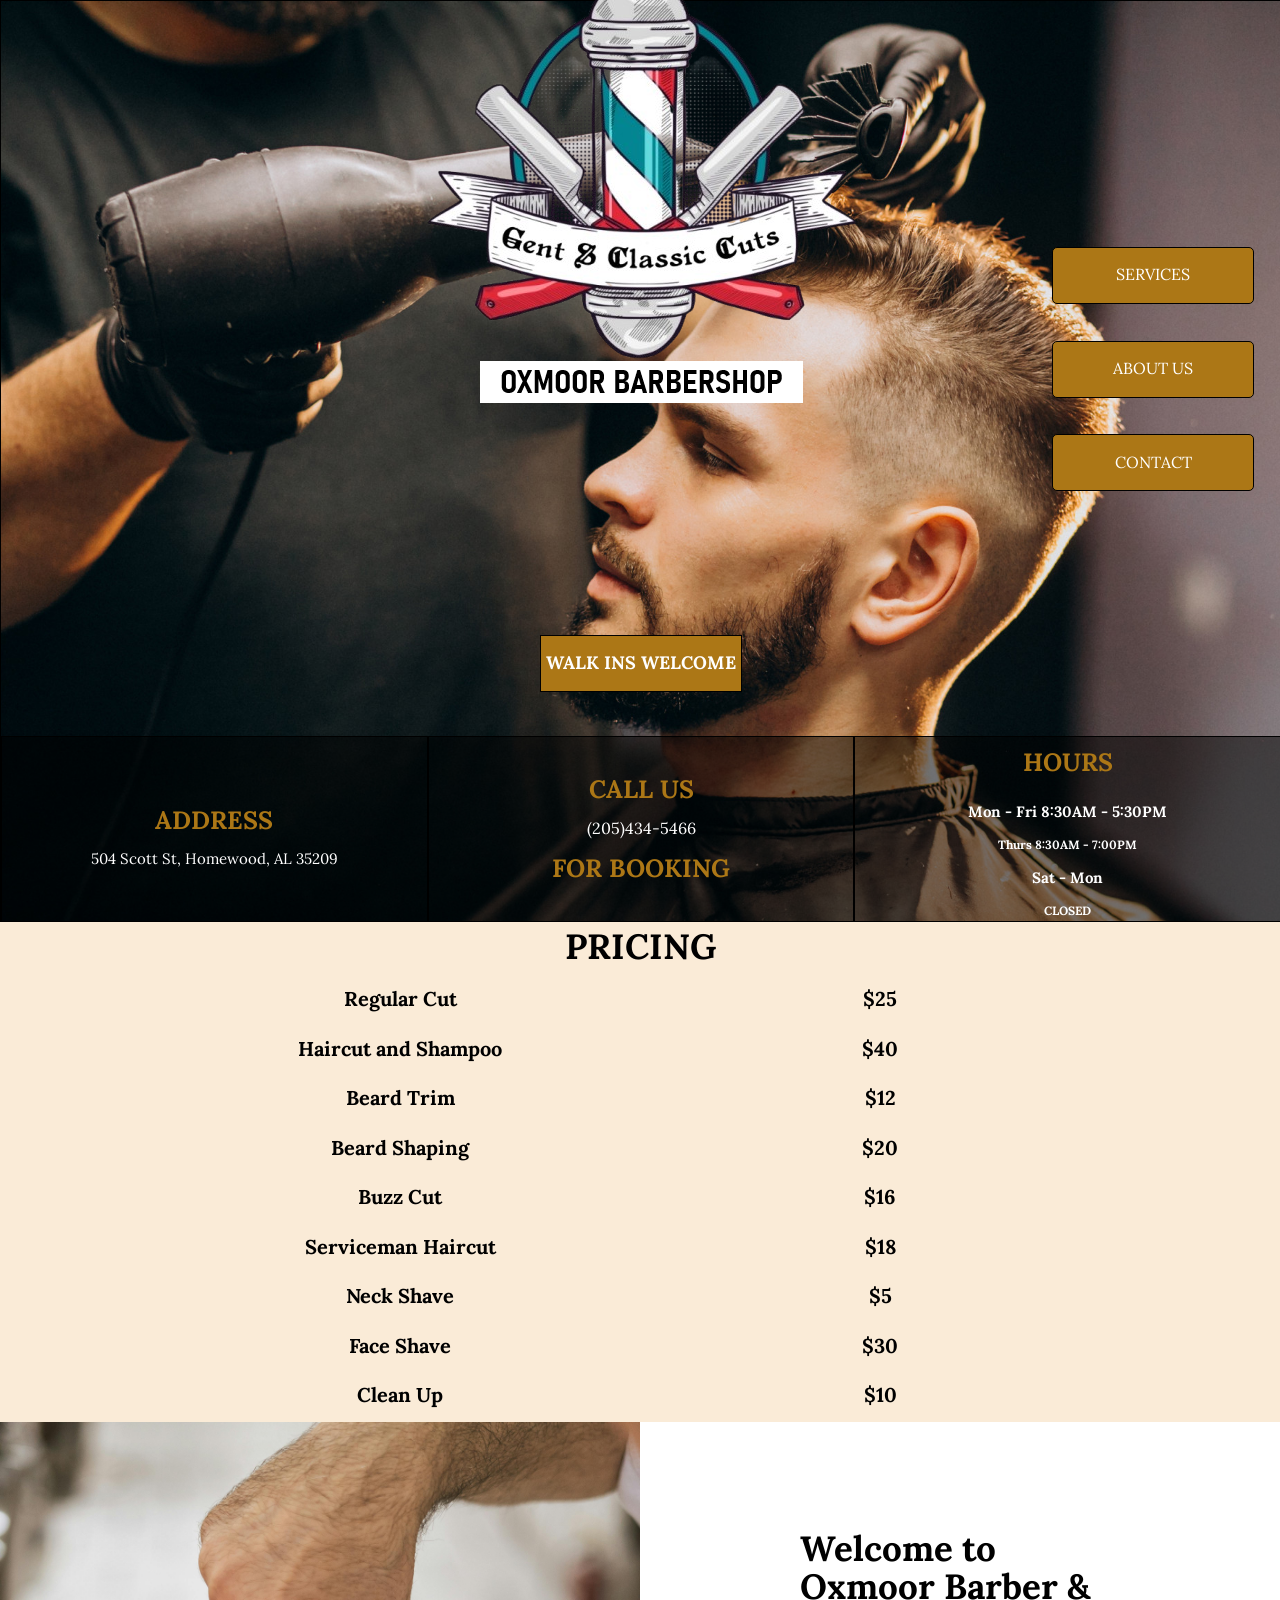
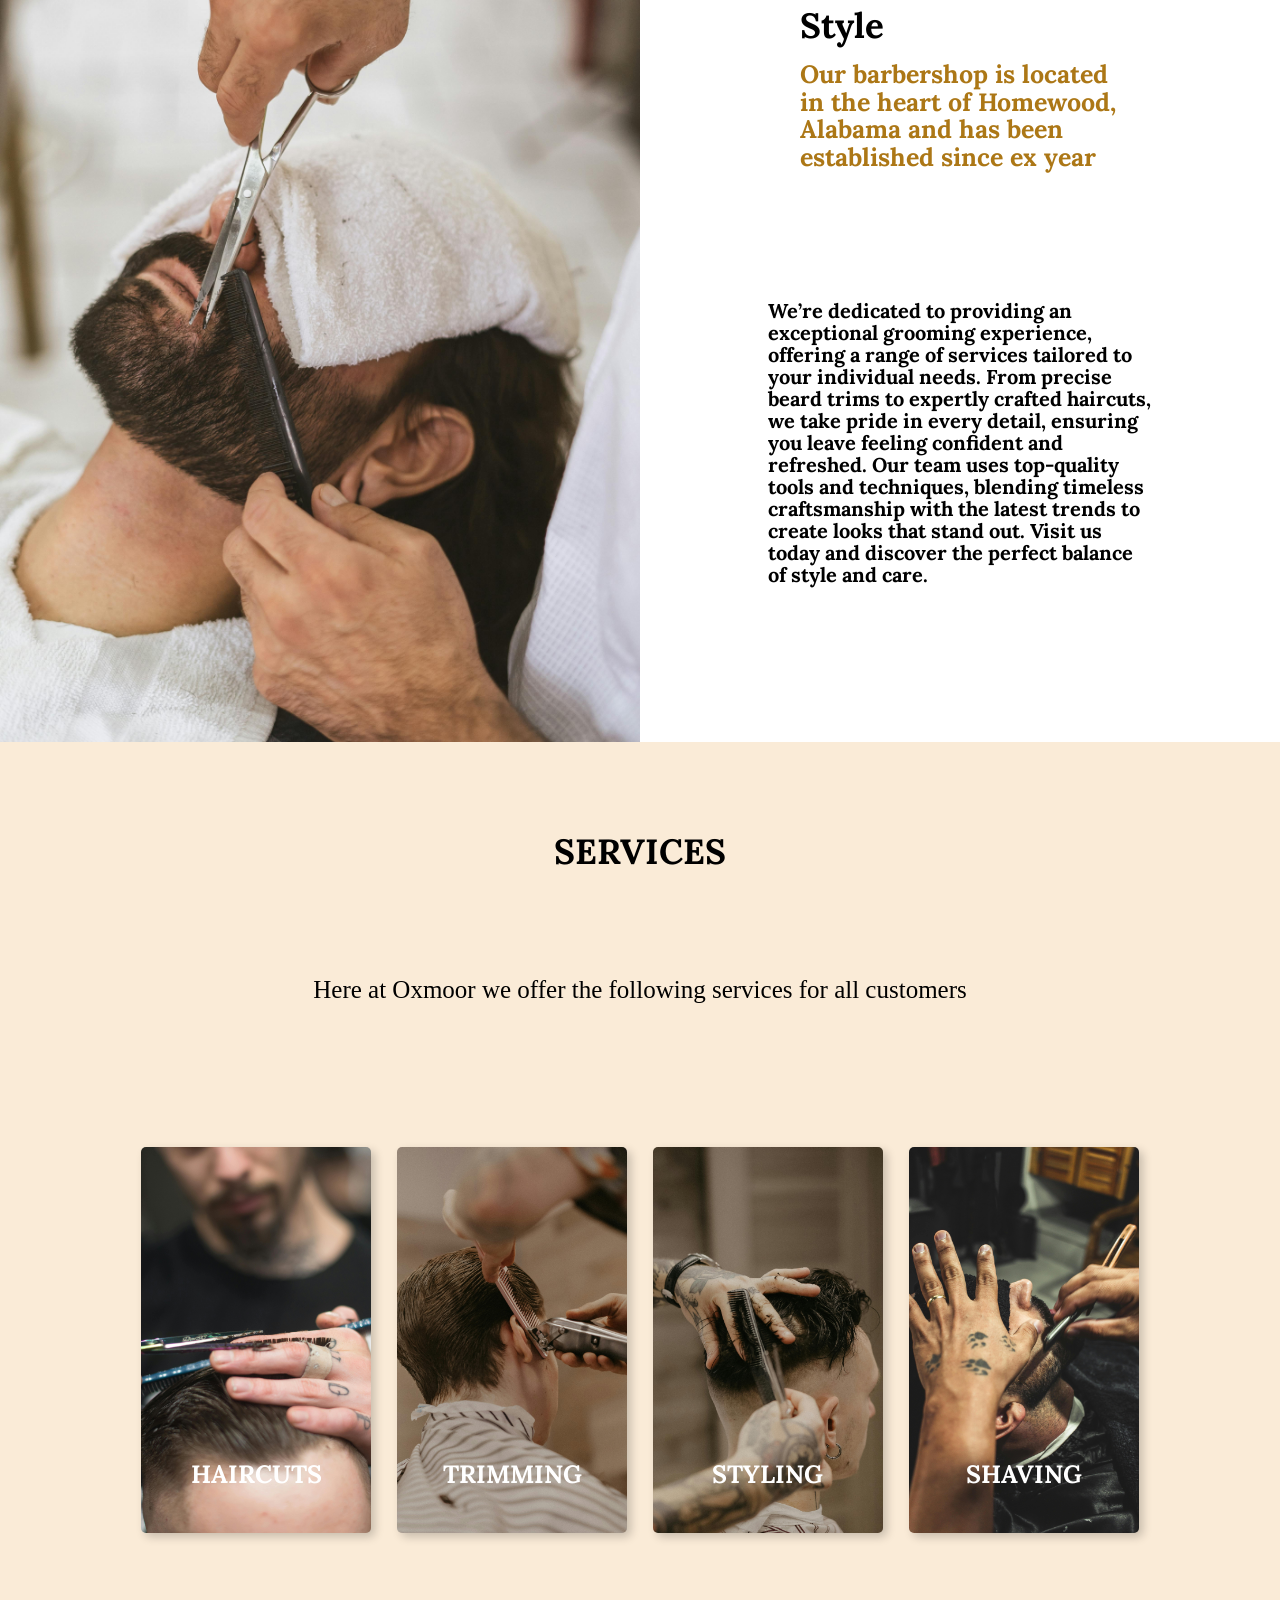
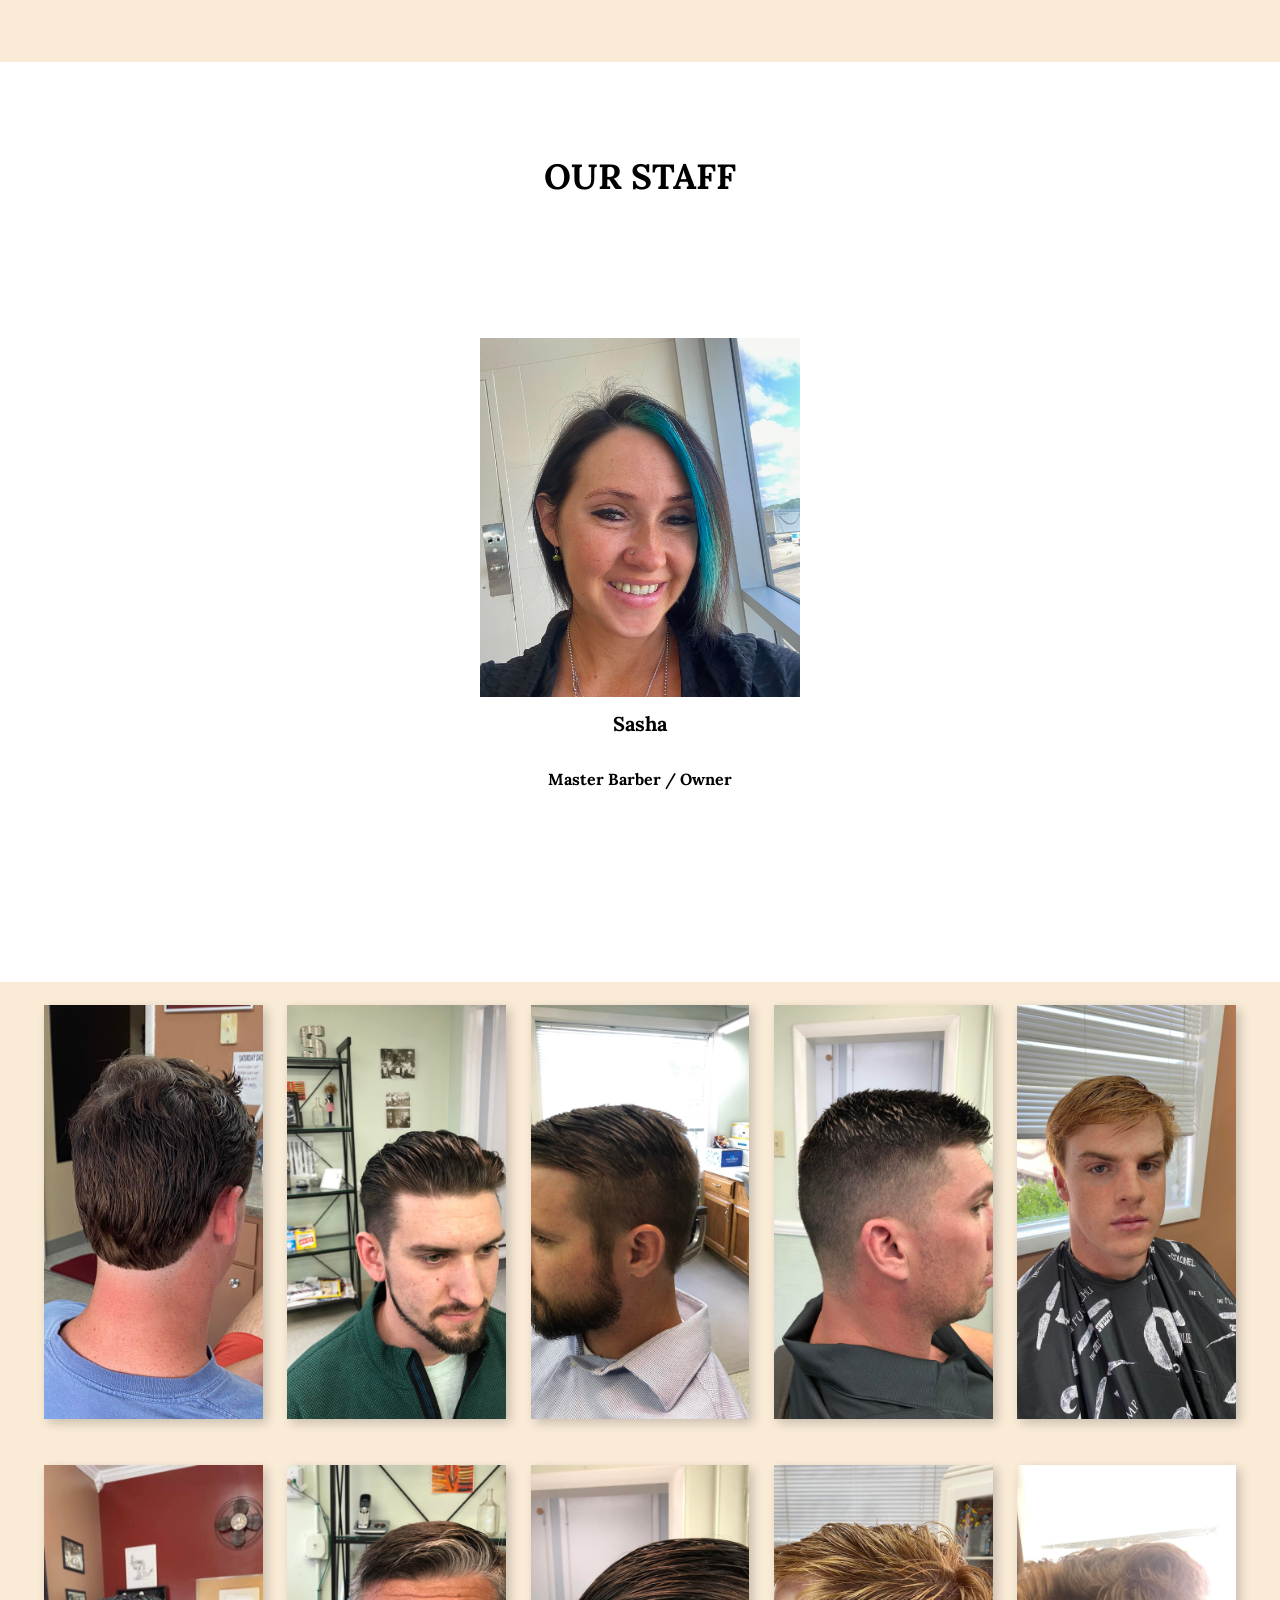
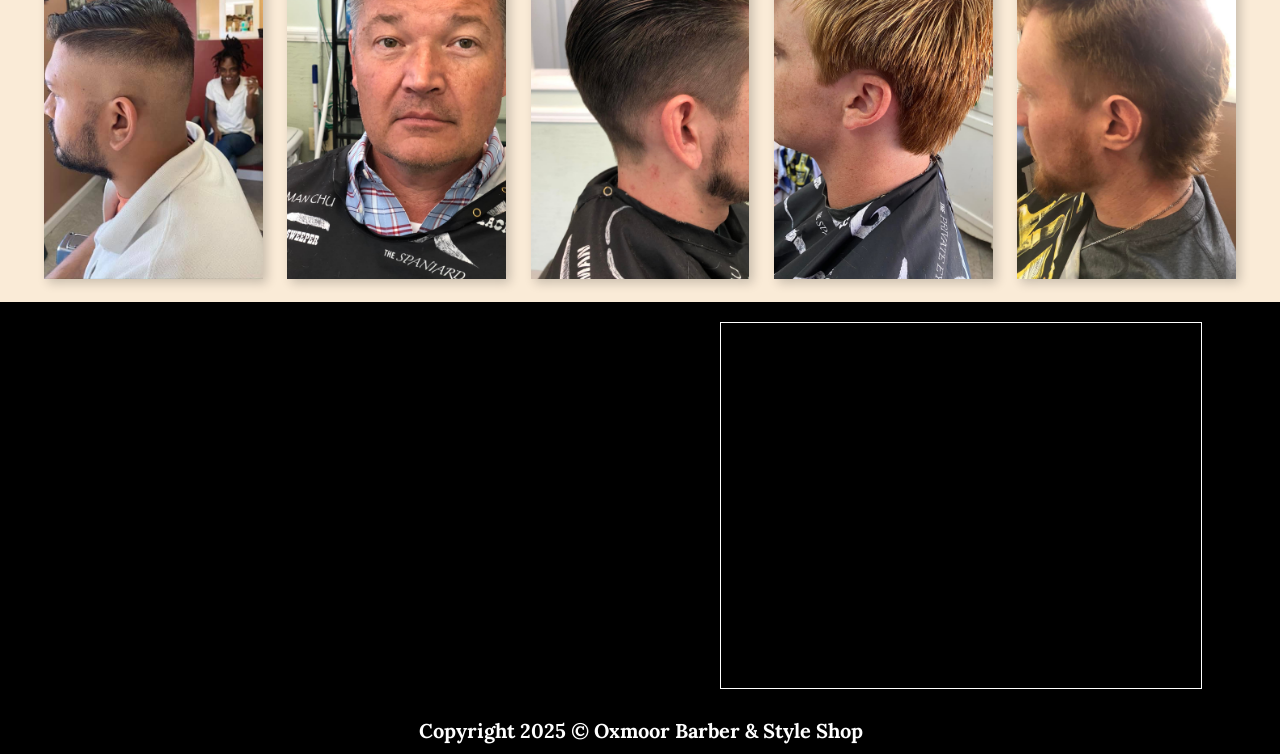
==== index.html @ 694c5e9f "Update index.html" ====
<!DOCTYPE html>
<html lang="en">
<head>
    <meta charset="UTF-8">
    <meta name="viewport" content="width=device-width, initial-scale=1.0">
    <title>Oxmoor Barber & Style shop</title>
    <link rel="stylesheet" href="styles.css">
    <link href="https://fonts.googleapis.com/css2?family=Lora:wght@400;700&family=Roboto:wght@400;500;700&display=swap" rel="stylesheet">
    <link rel="icon" href="example-logo.png" type="image/x-icon">
    <link rel='stylesheet' href='https://cdn-uicons.flaticon.com/2.6.0/uicons-regular-rounded/css/uicons-regular-rounded.css'>


    <!-- SEO -->
    <script type="application/ld+json">
    {
      "@context": "https://schema.org",
      "@type": "Barbershop",
      "name": "Oxmoor Barber & Style Shop",
      "url": "http://www.yourwebsiteurl.com", 
      "logo": "http://www.yourwebsiteurl.com/example-logo.png",
      "image": "http://www.yourwebsiteurl.com/example-logo.png",
      "description": "Oxmoor Barber & Style Shop offers exceptional grooming services with skilled barbers, located in Birmingham, Alabama.",
      "address": {
        "@type": "PostalAddress",
        "streetAddress": "504 Scott St",
        "addressLocality": "Homewood",
        "addressRegion": "AL",
        "postalCode": "35209",
        "addressCountry": "US"
      },
      "telephone": "+1-205-434-5466",
      "openingHours": "Mo-Fr 08:30-17:30",
      "sameAs": [
        "https://www.facebook.com/p/Oxmoor-barber-and-Style-Shop-100064863010003/",
        "https://www.yelp.com/biz/oxmoor-barber-and-style-birmingham",
        "https://www.google.com/search?q=oxmoor+barber+shop&rlz=1C1CHBF_enUS1070US1070"
      ],
      "priceRange": "$$",
      "serviceArea": {
        "@type": "Place",
        "name": "Birmingham, AL"
      },
      "contactPoint": {
        "@type": "ContactPoint",
        "telephone": "+1-205-434-5466",
        "contactType": "customer service",
        "areaServed": "US",
        "availableLanguage": "English"
      }
    }
    </script>


</head>
<body>

    <!-- MAIN CONTAINER -->
    <div id="main-container">
        <div id="main-container-top">
            <div id="left-logo-container">
                <div id="small-logo-box">
                    <img id="small-logo" src="example-logo.png">
                </div>
                <div id="empty-box"></div>
            </div>
            <div id="main-logo-container">
                <div id="big-logo-box">
                    <img id="big-logo" src="example-logo.png" id="big-logo">
                </div>
                <div id="main-container-bio">

                </div>
                <div id="main-appointment-box">
                    <h1 id="appointment-button">WALK INS WELCOME</h1>
                </div>
            </div>
            <div id="button-container">
                <a id="service-button" class="nav-buttons" href="#service-section">SERVICES</a>
                <a id="about-button" class="nav-buttons" href="#about-section">ABOUT US</a>
                <a id="contact-button" class="nav-buttons" href="#bottom-section">CONTACT</a>
            </div>
        </div>





        <div id="main-container-bottom">
            <div class="main-info-boxes">
                <h1 id="address-header" class="orange-headers"> ADDRESS</h1>
                <a id="address" href="https://www.google.com/maps/place/504+Scott+St,+Birmingham,+AL+35209/@33.4622354,-86.8287647,16z/data=!3m1!4b1!4m6!3m5!1s0x88891ec909ab3b11:0x3b82f92e38582275!8m2!3d33.4622354!4d-86.8287647!16s%2Fg%2F11c3q3tbvf?entry=ttu&g_ep=EgoyMDI1MDEyMi4wIKXMDSoASAFQAw%3D%3D">504 Scott St, Homewood, AL 35209</a>
            </div>
            <div class="main-info-boxes">
                <h1 id="booking-header" class="orange-headers">CALL US</h1>
                <a id="phone-number-header" href="tel:2054345466">(205)434-5466</a>
                <h1 id="appointment-header" class="orange-headers">FOR BOOKING</h1>
            </div>
            <div id="schedule-box" class="main-info-boxes">
                <h1 id="schedule-header" class="orange-headers"> HOURS </h1>
                <h1 id="week-hours">Mon - Fri 8:30AM - 5:30PM </h1>
                <h1 id="hours-one"> Thurs 8:30AM - 7:00PM</h1>
                <h1 id="weekend-hours"> Sat - Mon</h1>
                <h1 id="hours-two">CLOSED</h1>
            </div>
        </div>
    </div>

    <!-- PRICING SECTION -->
     <div id="pricing-section">
        <div id="pricing-container">
            <div id="pricing-top">
                <h1 id="pricing-header">PRICING</h1>
            </div>
            <div id="pricing-bottom">
                <div id="pricing-left-container">
                    <div class="pricing-titles">
                        <h1 class="service-offered">Regular Cut</h1>
                    </div>
                    <div class="pricing-titles">
                        <h1 class="service-offered">Haircut and Shampoo</h1>
                    </div>
                    <div class="pricing-titles">
                        <h1 class="service-offered">Beard Trim</h1>
                    </div>
                    <div class="pricing-titles">
                        <h1 class="service-offered">Beard Shaping</h1>
                    </div>
                    <div class="pricing-titles">
                        <h1 class="service-offered">Buzz Cut</h1>
                    </div>
                    <div class="pricing-titles">
                        <h1 class="service-offered">Serviceman Haircut</h1>
                    </div>
                    <div class="pricing-titles">
                        <h1 class="service-offered">Neck Shave</h1>
                    </div>
                    <div class="pricing-titles">
                        <h1 class="service-offered">Face Shave</h1>
                    </div>
                    <div class="pricing-titles">
                        <h1 class="service-offered">Clean Up</h1>
                    </div>
                </div>
                <div id="pricing-right-container">
                    <div class="pricing-amounts">
                        <h1 class="service-prices">$25</h1>
                    </div>
                    <div class="pricing-amounts">
                        <h1 class="service-prices">$40</h1>
                    </div>
                    <div class="pricing-amounts">
                        <h1 class="service-prices">$12</h1>
                    </div>
                    <div class="pricing-amounts">
                        <h1 class="service-prices">$20</h1>
                    </div>
                    <div class="pricing-amounts">
                        <h1 class="service-prices">$16</h1>
                    </div>
                    <div class="pricing-amounts">
                        <h1 class="service-prices">$18</h1>
                    </div>
                    <div class="pricing-amounts">
                        <h1 class="service-prices">$5</h1>
                    </div>
                    <div class="pricing-amounts">
                        <h1 class="service-prices">$30</h1>
                    </div>
                    <div class="pricing-amounts">
                        <h1 class="service-prices">$10</h1>
                    </div>
                </div>
            </div>
        </div>
     </div>


    <!-- ABOUT US SECTION -->
     <div id="about-section">
        <div id="about-section-left"></div>
        <div id="about-section-right">
            <div id="about-us-header-box">
                <div id="header-box-top">
                    <h1 id="about-us-header">Welcome to Oxmoor Barber & Style</h1>
                </div>
                <div id="header-box-bottom">
                    <h1 id="about-us-header-bio">Our barbershop is located in the heart of Homewood, Alabama and has been established since ex year</h1>
                </div>
            </div>
            <div id="about-us-content-box">
                <div id="about-us-bio-box">
                    <h1 id="about-us-bio">We’re dedicated to providing an exceptional grooming experience, offering a range of services tailored to your individual needs. From precise beard trims to expertly crafted haircuts, we take pride in every detail, ensuring you leave feeling confident and refreshed. Our team uses top-quality tools and techniques, blending timeless craftsmanship with the latest trends to create looks that stand out. Visit us today and discover the perfect balance of style and care.</h1>
                </div>
            </div>
        </div>
     </div>

     <!-- SERVICE SECTION -->
      <div id="service-section">
        <div id="services-top">
            <div id="services-header-box">
                <h1 id="service-header">SERVICES</h1>
            </div>
            <div id="services-bio-box">
                <div id="service-bio">Here at Oxmoor we offer the following services for all customers</div>
            </div>
        </div>
        <div id="services-bottom">
            <div id="service-card-container">
                <div class="service-cards" id="haircut-card">
                    <div class="service-icon-box">
                        <h1 class="service-icons">
                            <i class="fi fi-rr-scissors"></i>
                        </h1>
                    </div>
                    <div class="service-title-box">
                        <h1 class="service-titles">HAIRCUTS</h1>
                    </div>
                </div>
                <div class="service-cards" id="trimming-card">
                    <div class="service-icon-box">
                        <h1 class="service-icons">
                            <i class="fi fi-rr-hair-clipper"></i>
                        </h1>
                    </div>
                    <div class="service-title-box">
                        <h1 class="service-titles">TRIMMING</h1>
                    </div>
                </div>
                <div class="service-cards" id="styling-card">
                    <div class="service-icon-box">
                        <h1 class="service-icons">
                            <i class="fi fi-rr-barber-shop"></i>
                        </h1>
                    </div>
                    <div class="service-title-box">
                        <h1 class="service-titles">STYLING</h1>
                    </div>
                </div>
                <div class="service-cards" id="shaving-card">
                    <div class="service-icon-box">
                        <h1 class="service-icons">
                            <i class="fi fi-rr-razor-barber"></i>
                        </h1>
                    </div>
                    <div class="service-title-box">
                        <h1 class="service-titles">SHAVING</h1>
                    </div>
                </div>
            </div>
        </div>
      </div>



      <!-- STAFFING SECTION -->
      <div id="staffing-section">
        <div id="staff-header-container">
            <h1 id="staff-header">OUR STAFF</h1>
        </div>
        <div id="staff-container">
            <div id="staff-card-two" class="staff-cards">
                <div class="barber-images" id="barber-img-two"></div>
                <div class="barber-names">
                    <h1 class="names">Sasha</h1>
                </div>
                <div class="barber-exp">
                    <h1 class="experience">Master Barber / Owner</h1>
                </div>
                <div class="booking-button">

                </div>
            </div>
        </div>
      </div>

      <!-- GALLERY SECTION -->
       <div id="gallery-section">
            <div id="gallery-top-container" class="gallery-halves">
                <div id="gallery-card-one" class="gallery-cards"></div>
                <div id="gallery-card-two" class="gallery-cards"></div>
                <div id="gallery-card-three" class="gallery-cards"></div>
                <div id="gallery-card-four" class="gallery-cards"></div>
                <div id="gallery-card-five" class="gallery-cards"></div>
            </div>
            <div id="gallery-bottom-container" class="gallery-halves">
                <div id="gallery-card-six" class="gallery-cards"></div>
                <div id="gallery-card-seven" class="gallery-cards"></div>
                <div id="gallery-card-eight" class="gallery-cards"></div>
                <div id="gallery-card-nine" class="gallery-cards"></div>
                <div id="gallery-card-ten" class="gallery-cards"></div>
            </div>
       </div>

      <!-- BOTTOM SECTION -->
       <div id="bottom-section">
            <div id="bottom-section-top">
                <div id="contact-button-box">
                    <a href="tel:2054345466"><i id="contact-buttons" class="fi fi-rr-phone-flip"></i></a>
                    <a href=""><i id="contact-buttons" class="fi fi-rr-envelope"></i></a>
                </div>
                <div id="socials-button-box">
                    <a href="https://www.facebook.com/p/Oxmoor-barber-and-Style-Shop-100064863010003/"><i id="socials" class="fi fi-brands-facebook"></i></a>
                    <a href="https://www.yelp.com/biz/oxmoor-barber-and-style-birmingham"><i id="socials" class="fi fi-brands-yelp"></i></a>
                    <a href="https://www.google.com/search?q=oxmoor+barber+shop&rlz=1C1CHBF_enUS1070US1070&oq=oxmoor&gs_lcrp=[base64]&sourceid=chrome&ie=UTF-8"><i id="socials" class="fi fi-brands-google"></i></a>
                </div>
                <div id="map-container">
                    <div id="map-box">
                        <iframe id="map" src="https://www.google.com/maps/embed?pb=!1m18!1m12!1m3!1d6657.007332995727!2d-86.8287647!3d33.4622354!2m3!1f0!2f0!3f0!3m2!1i1024!2i768!4f13.1!3m3!1m2!1s0x88891ec909ab3b11%3A0x3b82f92e38582275!2s504%20Scott%20St%2C%20Birmingham%2C%20AL%2035209!5e0!3m2!1sen!2sus!4v1737753353222!5m2!1sen!2sus" width="600" height="450" style="border:0;" allowfullscreen="" loading="lazy" referrerpolicy="no-referrer-when-downgrade"></iframe>
                    </div>
                </div>
            </div>
            <div id="bottom-section-bottom">
                <h1 id="trademark">Copyright 2025 © Oxmoor Barber & Style Shop</h1>
            </div>
       </div>
</body>
</html>
---- styles.css ----
@import url('https://cdn-uicons.flaticon.com/2.6.0/uicons-regular-rounded/css/uicons-regular-rounded.css');
@import url('https://cdn-uicons.flaticon.com/2.6.0/uicons-regular-rounded/css/uicons-regular-rounded.css');
@import url('https://cdn-uicons.flaticon.com/2.6.0/uicons-regular-straight/css/uicons-regular-straight.css');
@import url('https://cdn-uicons.flaticon.com/2.6.0/uicons-brands/css/uicons-brands.css');

html,body{
    padding: 0;
    margin: 0;
    scroll-behavior: smooth;
}
a{
    text-decoration: none;
    color: white;
    font-family: 'Lora', serif;
    line-height: 1.1;
}
h1, h2, h3, h4, h5, h6{
    color: white;
    font-family: 'Lora', serif;
    line-height: 1.1;
}
#top-button{

    position: fixed;
    bottom: 20px;
    right: 20px;
    padding: 10px 15px;
    background-color: #007bff;
    color: white;
    border: none;
    border-radius: 5px;
    cursor: pointer;

}
/* MAIN CONTAINER */
#main-container{
    width: 100%;
    height: 920px;
    display: flex;
    align-items: center;
    justify-content: center;
    flex-direction: column;
    border: 1px solid black;

    background-image: url(section-one-photo.jpg);
    background-size: cover;
    background-position: center;
}
    #main-container-top{
        width: 100%;
        height: 80%;
        display: flex;
        align-items: center;
        justify-content: center;
        flex-direction: row;


    }
        #left-logo-container{
            width: 20%;
            height: 100%;
            display: flex;
            align-items: center;
            justify-content: center;
            flex-direction: column;
        }
            #small-logo-box{
                width: 100%;
                height: 25%;
                display: flex;
                align-items: center;
                justify-content: center;
            }
                #small-logo{
                    width: 75%;
                    height: auto;
                    display: none;
                }
            #empty-box{
                width: 100%;
                height: 75%;
            }
        #main-logo-container{
            width: 60%;
            height: 100%;
            display: flex;
            align-items: center;
            justify-content: center;
            flex-direction: column;

        }
            #big-logo-box{
                width: 50%;
                height: 50%;
                display: flex;
                align-items: center;
                justify-content: center;
            }
            #main-container-bio{
                width: 30%;
                height: 30%;
                display: flex;
                align-items: center;
                justify-content: center;
                text-align: center;
            }
            #main-appointment-box{
                width: 100%;
                height: 20%;
                display: flex;
                align-items: center;
                justify-content: center;
            }
                #appointment-button{
                    width: 200px;
                    height: 55px;
                    text-align: center;
                    border: 1px solid black;
                    background-color:rgb(172, 119, 22);
                    display: flex;
                    align-items: center;
                    justify-content: center;
                    cursor: pointer;
                    transition: 1.1s;
                    font-size: 18px;
                }

        #button-container{
            width: 20%;
            height: 100%;
            display: flex;
            align-items: center;
            justify-content: center;
            flex-direction: column;
            gap: 5%;

        }
            .nav-buttons{
                width: 200px;
                height: 55px;
                text-align: center;
                border: 1px solid black;
                background-color:rgb(172, 119, 22);
                display: flex;
                align-items: center;
                justify-content: center;
                cursor: pointer;
                transition: 1.1s;
                border-radius: 5px;
            }
                .nav-buttons:hover{
                    transform: scale(1.1);
                }
    #main-container-bottom{
        width: 100%;
        height: 20%;
        display: flex;
        align-items: center;
        justify-content: center;
        flex-direction: row;
        background-color: rgba(0, 0, 0, 0.50);
    }
        .main-info-boxes{
            width: 33.3%;
            height: 100%;
            display: flex;
            align-items: center;
            justify-content: center;
            flex-direction: column;
            border: 1px solid black;
        }
            .orange-headers{
                font-size: 25px;
                color: rgb(172, 119, 22);
            }
            #address, #phone-number, #week-hours, #weekend-hours{
                font-size: 15px;
            }
            #hours-one, #hours-two{
                font-size: 12px;
            }

/* PRICING SECTION */
#pricing-section{
    width: 100%;
    height: 500px;
    display: flex;
    align-items: center;
    justify-content: center;
    background-color: antiquewhite;
}
    #pricing-container{
        width: 75%;
        height: 100%;
        display: flex;
        align-items: center;
        justify-content: center;
        flex-direction: column;
    }
        #pricing-top{
            width: 100%;
            height: 10%;
            display: flex;
            align-items: center;
            justify-content: center;
        }
            #pricing-header{
                color: black;
                font-size: 35px;
            }
        #pricing-bottom{
            width: 100%;
            height: 90%;
            display: flex;
            align-items: center;
            justify-content: center;
            flex-direction: row;
        }
            #pricing-left-container, #pricing-right-container{
                width: 50%;
                height: 100%;
                display: flex;
                align-items: center;
                justify-content: center;
                flex-direction: column;
            }
                .pricing-titles{
                    width: 100%;
                    height: 11%;
                    display: flex;
                    align-items: center;
                    justify-content: center;
                }
                    .service-offered{
                        color: black;
                        font-size: 20px;
                    }
                .pricing-amounts{
                    width: 100%;
                    height: 11%;
                    display: flex;
                    align-items: center;
                    justify-content: center;
                }
                    .service-prices{
                        color: black;
                        font-size: 20px;
                    }
/* ABOUT SECTION */
#about-section{
    width: 100%;
    height: 920px;
    display: flex;
    align-items: center;
    justify-content: center;
    flex-direction: row;
}
    #about-section-left{
        width: 50%;
        height: 100%;
        background-color: rgba(0, 0, 0, 0.50);
        background-image: url(section-four-img.jpg);
        background-position: center;
        background-size: cover;
    }
    #about-section-right{
        width: 50%;
        height: 100%;
        display: flex;
        align-items: center;
        justify-content: center;
        flex-direction: column;
    }
        #about-us-header-box{
            width: 100%;
            height: 35%;
            display: flex;
            align-items: center;
            justify-content: center;
            flex-direction: column;
        }
            #header-box-top{
                width: 50%;
                height: 40%;
                display: flex;
                align-items: center;
                justify-content: center;

            }
                #about-us-header{
                    font-size: 35px;
                    color: black;
                }
                #about-us-header-bio{
                    color: rgb(172, 119, 22);
                    font-size: 25px;
                }
            #header-box-bottom{
                width: 50%;
                height: 40%;
                display: flex;
                align-items: center;
                justify-content: center;
            }
        #about-us-content-box{
            width: 100%;
            height: 50%;
            display: flex;
            align-items: center;
            justify-content: center;
        }
            #about-us-bio-box{
                width: 60%;
                height: 100%;
                display: flex;
                align-items: center;
                justify-content: center;
            }
            #about-us-bio{
                color: black;
                font-size: 20px;
            }



/* SERVICE SECTION */
#service-section{
    width: 100%;
    height: 920px;
    display: flex;
    align-items: center;
    justify-content: center;
    flex-direction: column;
    background-color: antiquewhite;
}
    #services-top{
        width: 100%;
        height: 30%;
        display: flex;
        align-items: center;
        justify-content: center;
        flex-direction: column;
    }
        #services-header-box{
            width: 100%;
            height: 80%;
            display: flex;
            align-items: center;
            justify-content: center;
        }
            #service-header{
                color: black;
                font-size: 35px;
            }
        #services-bio-box{
            width: 100%;
            height: 20%;
            display: flex;
            align-items: center;
            justify-content: center;
        }
            #service-bio{
                color: black;
                font-size: 25px;
            }
    #services-bottom{
        width: 100%;
        height: 70%;
        display: flex;
        align-items: center;
        justify-content: center;
    }
        #service-card-container{
            width: 100%;
            height: 60%;
            display: flex;
            align-items: center;
            justify-content: center;
            flex-direction: row;
            gap: 2%;
        }
            .service-cards{
                width: 18%;
                height: 100%;
                display: flex;
                align-items: center;
                justify-content: center;
                flex-direction: column;
                background-color: whitesmoke;
                box-shadow: 4px 4px 10px rgba(0, 0, 0, 0.2);
                border-radius: 5px;
                transition: background-img 0.9s ease;
            }
            #haircut-card{
                background-image: url(haircut-background.jpg);
                background-size: cover;
                background-position: center;
            }
            #trimming-card{
                background-image: url(trimming-background.jpg);
                background-size: cover;
                background-position: center;
            }
            #styling-card{
                background-image: url(styling-background.jpg);
                background-size: cover;
                background-position: center;
            }
            #shaving-card{
                background-image: url(shaving\ background.jpg);
                background-size: cover;
                background-position: center;
            }
                .service-icon-box{
                    width: 100%;
                    height: 70%;
                    display: flex;
                    align-items: center;
                    justify-content: center;
                }
                    .service-icons{
                        font-size: 80px;
                        color: rgb(172, 119, 22);
                    }
                .service-title-box{
                    width: 100%;
                    height: 30%;
                    display: flex;
                    align-items: center;
                    justify-content: center;
                }
                    .service-titles{
                        font-size: 25px;
                        color: white;
                    }


/* STAFFING SECTION */
#staffing-section{
    width: 100%;
    height: 920px;
    display: flex;
    align-items: center;
    justify-content: center;
    flex-direction: column;
}
    #staff-header-container{
        width: 100%;
        height: 20%;
        display: flex;
        align-items: center;
        justify-content: center;
    }
        #staff-header{
            font-size: 35px;
            color: black;
        }
    #staff-container{
        width: 100%;
        height: 75%;
        display: flex;
        align-items: center;
        justify-content: center;
        flex-direction: row;
        gap: 3%;
    }
        .staff-cards{
            width: 25%;
            height: 80%;
            display: flex;
            align-items: center;
            justify-content: center;
            flex-direction: column;
        }
            #staff-card-one, #staff-card-three{
                display: none;
            }
            .barber-images{
                width: 100%;
                height: 65%;
            }
                #barber-img-one{
                    background-image: url(barber-one.jpg);
                    background-position: center;
                    background-size: cover;
                }
                #barber-img-two{
                    background-image: url(barber-two.jpg);
                    background-position: center;
                    background-size: cover;
                }
                #barber-img-three{
                    background-image: url(barber-three.jpg);
                    background-position: center;
                    background-size: cover;
                }
            .barber-names{
                width: 100%;
                height: 10%;
                display: flex;
                align-items: center;
                justify-content: center;
            }
                .names{
                    font-size: 20px;
                    color: black;
                }
            .barber-exp{
                width: 100%;
                height: 10%;
                display: flex;
                align-items: center;
                justify-content: center;
            }
                .experience{
                    font-size: 16px;
                    color: black;
                }
            .booking-button{
                width: 100%;
                height: 15%;
                display: flex;
                align-items: center;
                justify-content: center;
            }
                .booking-btn{
                    height: 75%;
                    width: 50%;
                    display: flex;
                    align-items: center;
                    justify-content: center;
                    background-color:rgb(172, 119, 22);
                    border: 1px solid black;
                }


/* GALLERY SECTION */
#gallery-section{
    width: 100%;
    height: 920px;
    display: flex;
    align-items: center;
    justify-content: center;
    flex-direction: column;
    gap: 5%;
    background-color: antiquewhite;
}
    .gallery-halves{
        width: 95%;
        height: 45%;
        display: flex;
        align-items: center;
        justify-content: center;
        flex-direction: row;
        gap: 2%;

    }
        .gallery-cards{
            width: 18%;
            height: 100%;
            box-shadow: 4px 4px 10px rgba(0, 0, 0, 0.2);
            transition: 1.1s;
        }
        .gallery-cards:hover{
            transform: scale(1.1);
        }
            #gallery-card-one{
                background-image: url(gallery-img-one.jpg);
                background-position: center;
                background-size: cover;
            }
            #gallery-card-two{
                background-image: url(gallery-img-two.jpg);
                background-position: center;
                background-size: cover;
            }
            #gallery-card-three{
                background-image: url(gallery-img-three.jpg);
                background-position: center;
                background-size: cover;
            }
            #gallery-card-four{
                background-image: url(gallery-img-four.jpg);
                background-position: center;
                background-size: cover;
            }
            #gallery-card-five{
                background-image: url(gallery-img-five.jpg);
                background-position: center;
                background-size: cover;
            }
            #gallery-card-six{
                background-image: url(gallery-img-six.jpg);
                background-position: center;
                background-size: cover;
            }
            #gallery-card-seven{
                background-image: url(gallery-img-seven.jpg);
                background-position: center;
                background-size: cover;
            }
            #gallery-card-eight{
                background-image: url(gallery-img-eight.jpg);
                background-position: center;
                background-size: cover;
            }
            #gallery-card-nine{
                background-image: url(gallery-img-nine.jpg);
                background-position: center;
                background-size: cover;
            }
            #gallery-card-ten{
                background-image: url(gallery-img-ten.jpg);
                background-position: center;
                background-size: cover;
            }




/* BOTTOM SECTION */
#bottom-section{
    width: 100%;
    height: 450px;
    display: flex;
    align-items: center;
    justify-content: center;
    flex-direction: column;
    background-color: black;

    border: 1px solid black;
}
    #bottom-section-top{
        width: 100%;
        height: 90%;
        display: flex;
        align-items: center;
        justify-content: center;
        flex-direction: row;

    }
        #contact-button-box{
            width: 25%;
            height: 100%;
            display: flex;
            align-items: center;
            justify-content: center;
            flex-direction: column;
            gap: 10%;
        }
            #contact-buttons{
                color: white;
                cursor: pointer;
                font-size: 40px;
            }
        #socials-button-box{
            width: 25%;
            height: 100%;
            display: flex;
            align-items: center;
            justify-content: center;
            flex-direction: column;
            gap: 10%;
        }
            #socials{
                color: white;
                cursor: pointer;
                font-size: 40px;
            }
        #map-container{
            width: 50%;
            height: 100%;
            display: flex;
            align-items: center;
            justify-content: center;
        }
            #map-box{
                width: 75%;
                height: 90%;
                display: flex;
                align-items: center;
                justify-content: center;

                border: 1px solid white;

            }
                #map{
                    width: 100%;
                    height: 100%;
                }
    #bottom-section-bottom{
        width: 100%;
        height: 10%;
        display: flex;
        align-items: center;
        justify-content: center;
    }
        #trademark{
            font-size: 20px;
        }
/* MEDAI SCREENS BELOW */
@media screen and (max-width: 480px) {
    /*MAIN CONTAINER */
    #main-container-top{
        flex-direction: column;
        height: 60%;
    }
    #left-logo-container{
        display: none;
    }
    #main-logo-container{
        height: 80%;
        width: 100%;
    }
        #big-logo{
            width: 100%;
            height: 100%;
        }
    #button-container{
        height: 20%;
        width: 100%;
        flex-direction: row;
    }

    #main-container-bottom{
        flex-direction: column;
        height: 40%;
    }
        .main-info-boxes{
            width: 100%;
            height: 33.3%;
        }
    h1, h2, h3{
        font-size: 15px;
        line-height: 1;
    }
    .orange-headers{
        font-size: 12px;
    }
    #main-container-bio{
        width: 100%;
    }
    .nav-buttons{
        font-size: 10px;
    }
    #schedule-box{
        flex-direction: row;
    }
    #schedule-header{
        display: none;
    }

/* PRICING SECTION */
.service-offered{
    font-size: 15px;
}
.service-prices{
    font-size: 15px;
}

/* ABOUT SECTION */
#about-section{
    flex-direction: column;
}
#about-section-right{
    width: 100%;
    height: 50%;
}
#header-box-top{
    width: 100%;
}
    #about-us-header{
        font-size: 18px;
    }
    #about-us-header-bio{
        font-size: 16px;
    }
    #about-us-bio-box{
        width: 95%;
        height: 60%;
    }
        #about-us-bio{
            font-size: 12px;
        }
#about-section-left{
    width: 100%;
    height: 50%;
}

/* SERVICE SECTION */
#service-card-container{
    flex-direction: column;
}
.service-cards{
    height: 25%;
    width: 70%;
}
.service-icons{
    font-size: 40px;
}
.service-titles{
    font-size: 20px;
}

/* STAFFING SECTION */
#staff-container{
    flex-direction: column;
}
.staff-cards{
    width: 100%;
    height: 75%;
}
.booking-btn{
    height: 100%;
    width: 50%;
}

/* BOTTOM CONTAINER */
#bottom-section-top{
    flex-direction: column;
}
#socials-button-box{
    width: 100%;
    height: 25%;
    flex-direction: row;
}
#contact-button-box{
    flex-direction: row;
    height: 25%;
    width: 100%;
}
#map-container{
    width: 100%;
    height: 50%;
}
#map-box{
    height: 100%;
    width: 100%;
}


/* gallery section */
#gallery-section{
    flex-direction: row;
}
.gallery-halves{
    width: 100%;
    height: 100%;
    flex-direction: column;
}
.gallery-cards{
    width: 100%;
    height: 30%;
}
}
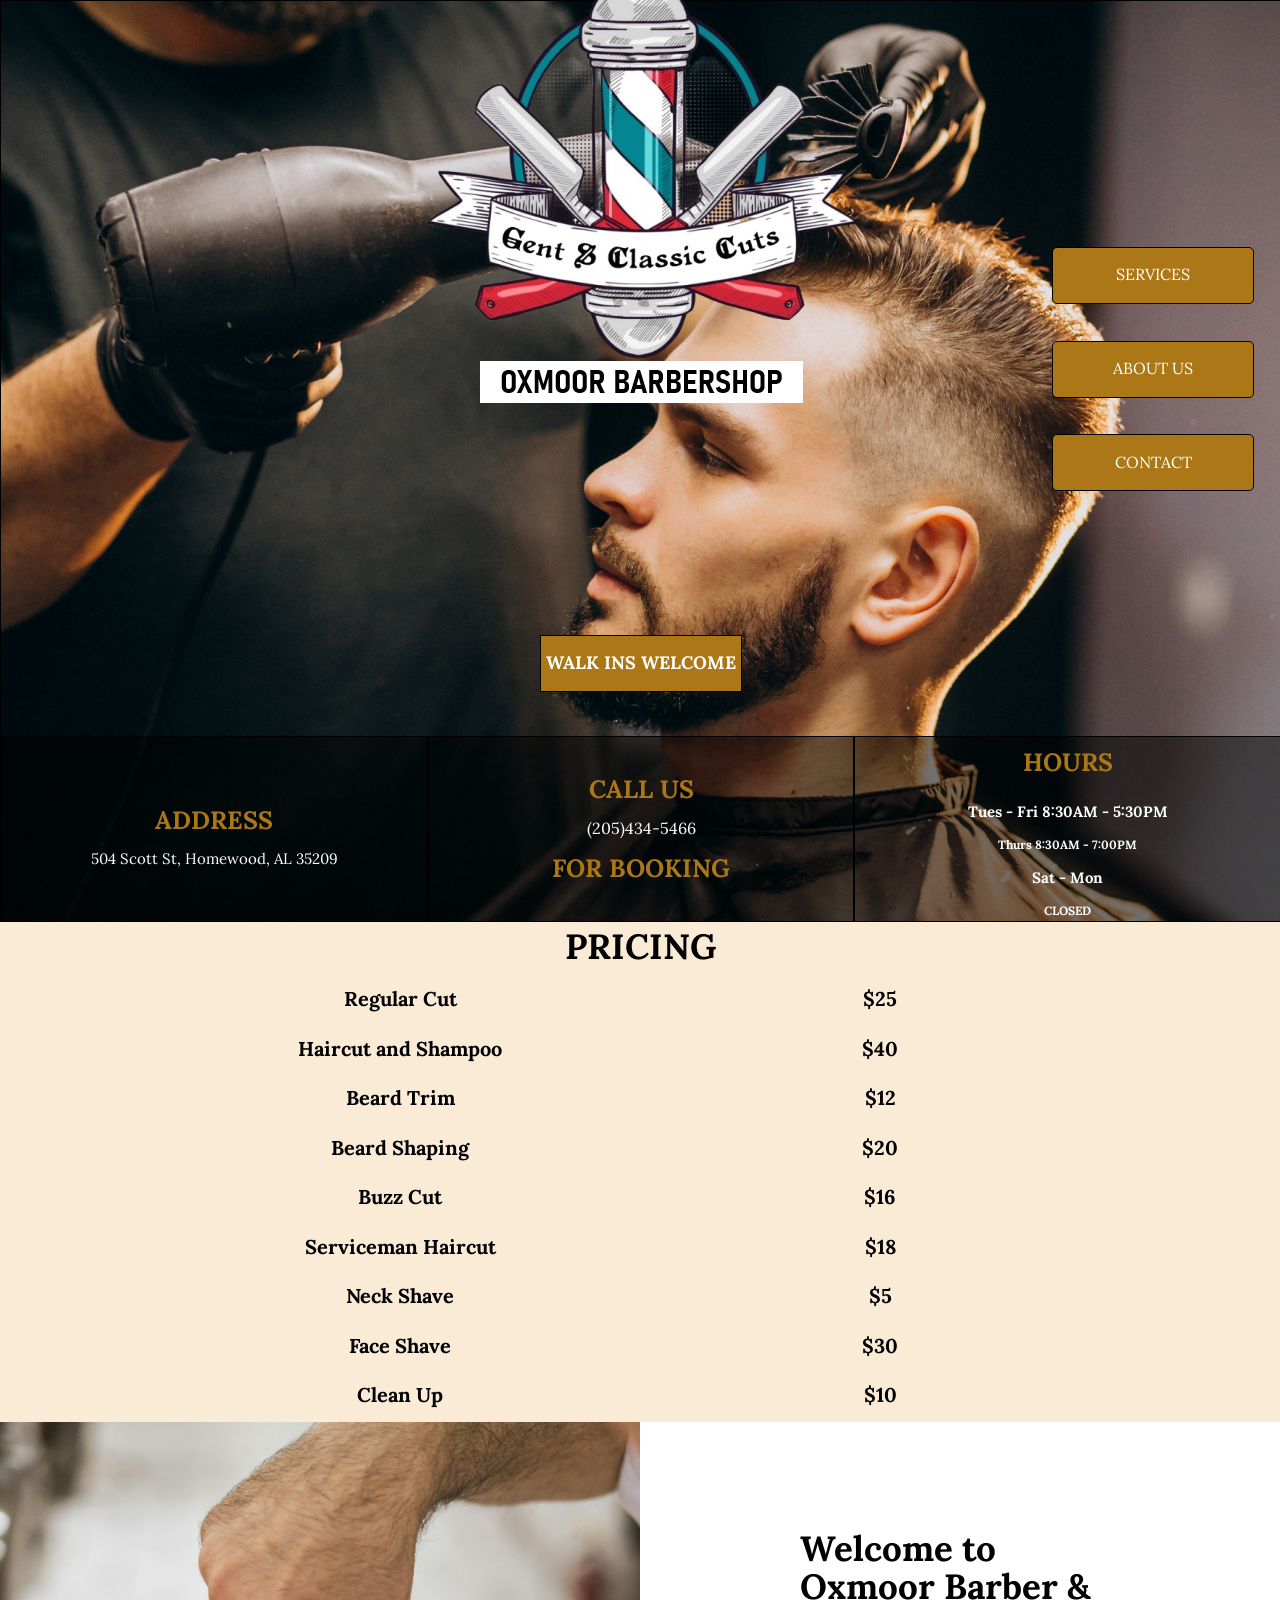
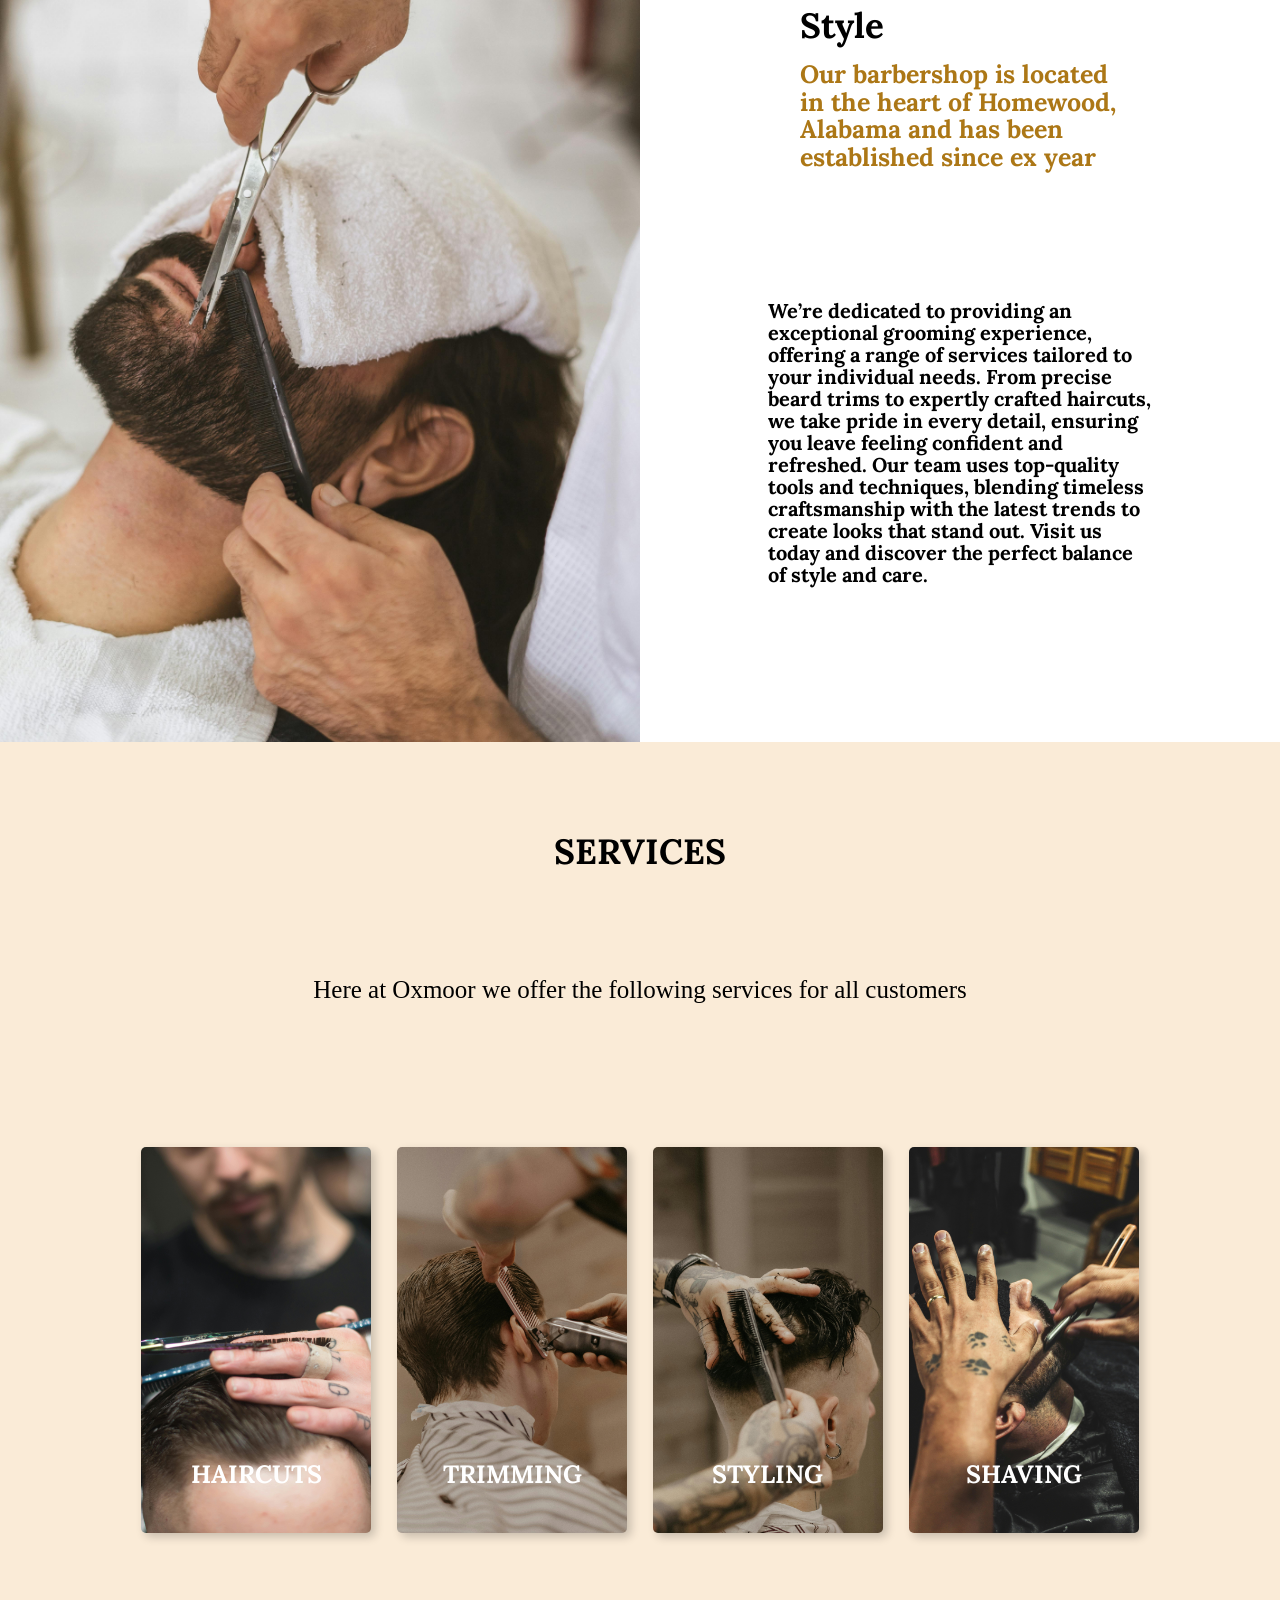
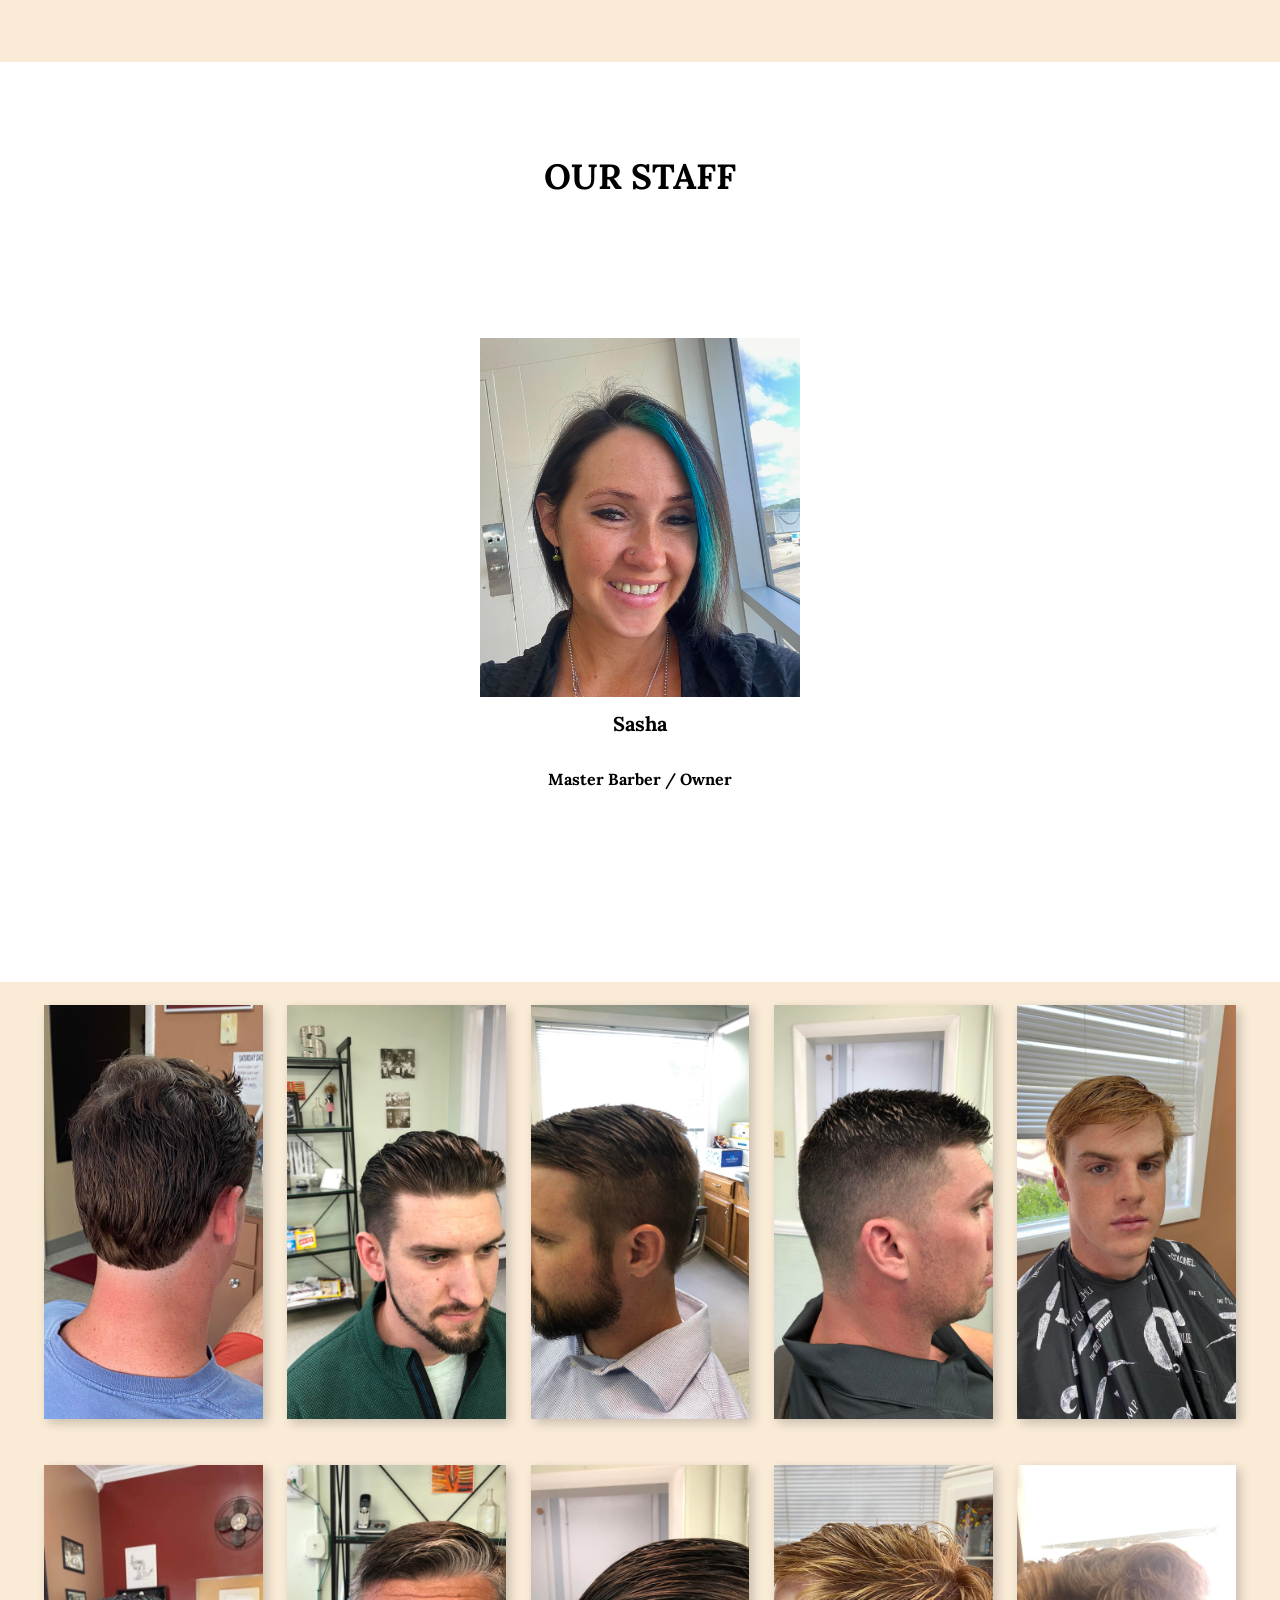
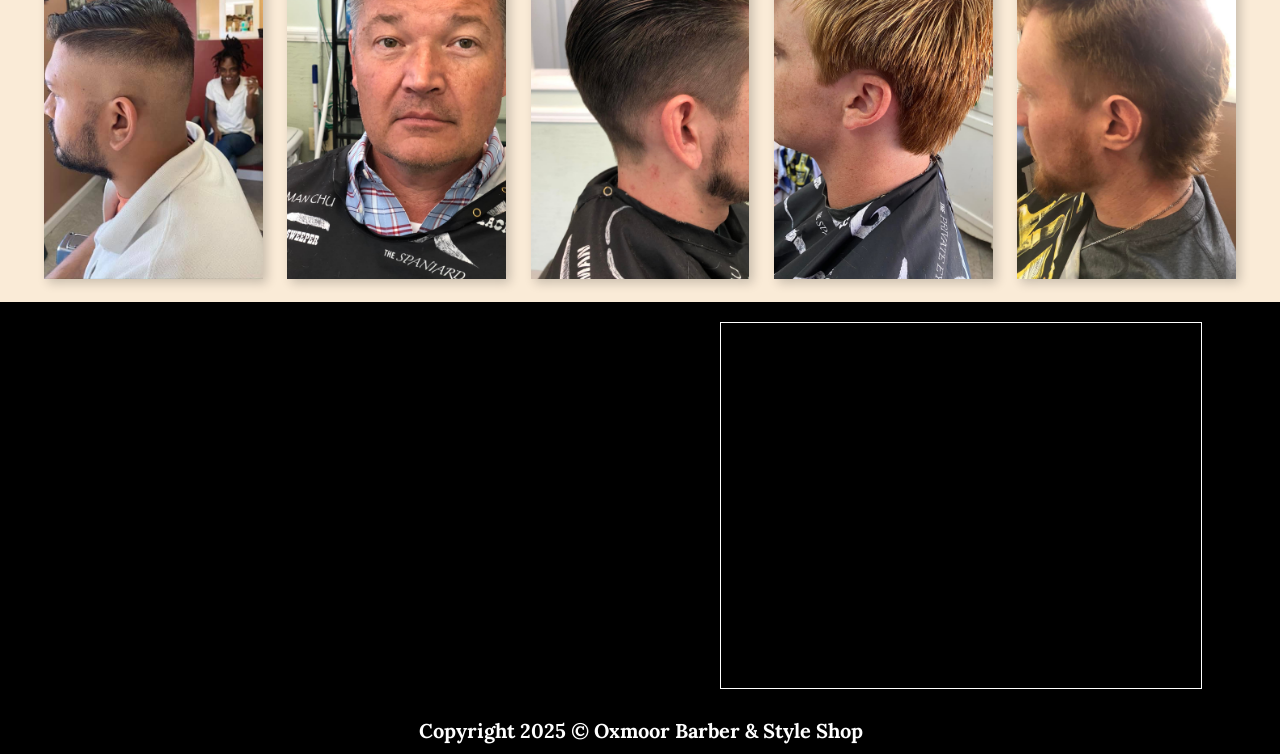
==== commit 32ce3495: "Update index.html" ====
--- a/index.html
+++ b/index.html
@@ -97,7 +97,7 @@
             </div>
             <div id="schedule-box" class="main-info-boxes">
                 <h1 id="schedule-header" class="orange-headers"> HOURS </h1>
-                <h1 id="week-hours">Mon - Fri 8:30AM - 5:30PM </h1>
+                <h1 id="week-hours">Tues - Fri 8:30AM - 5:30PM </h1>
                 <h1 id="hours-one"> Thurs 8:30AM - 7:00PM</h1>
                 <h1 id="weekend-hours"> Sat - Mon</h1>
                 <h1 id="hours-two">CLOSED</h1>
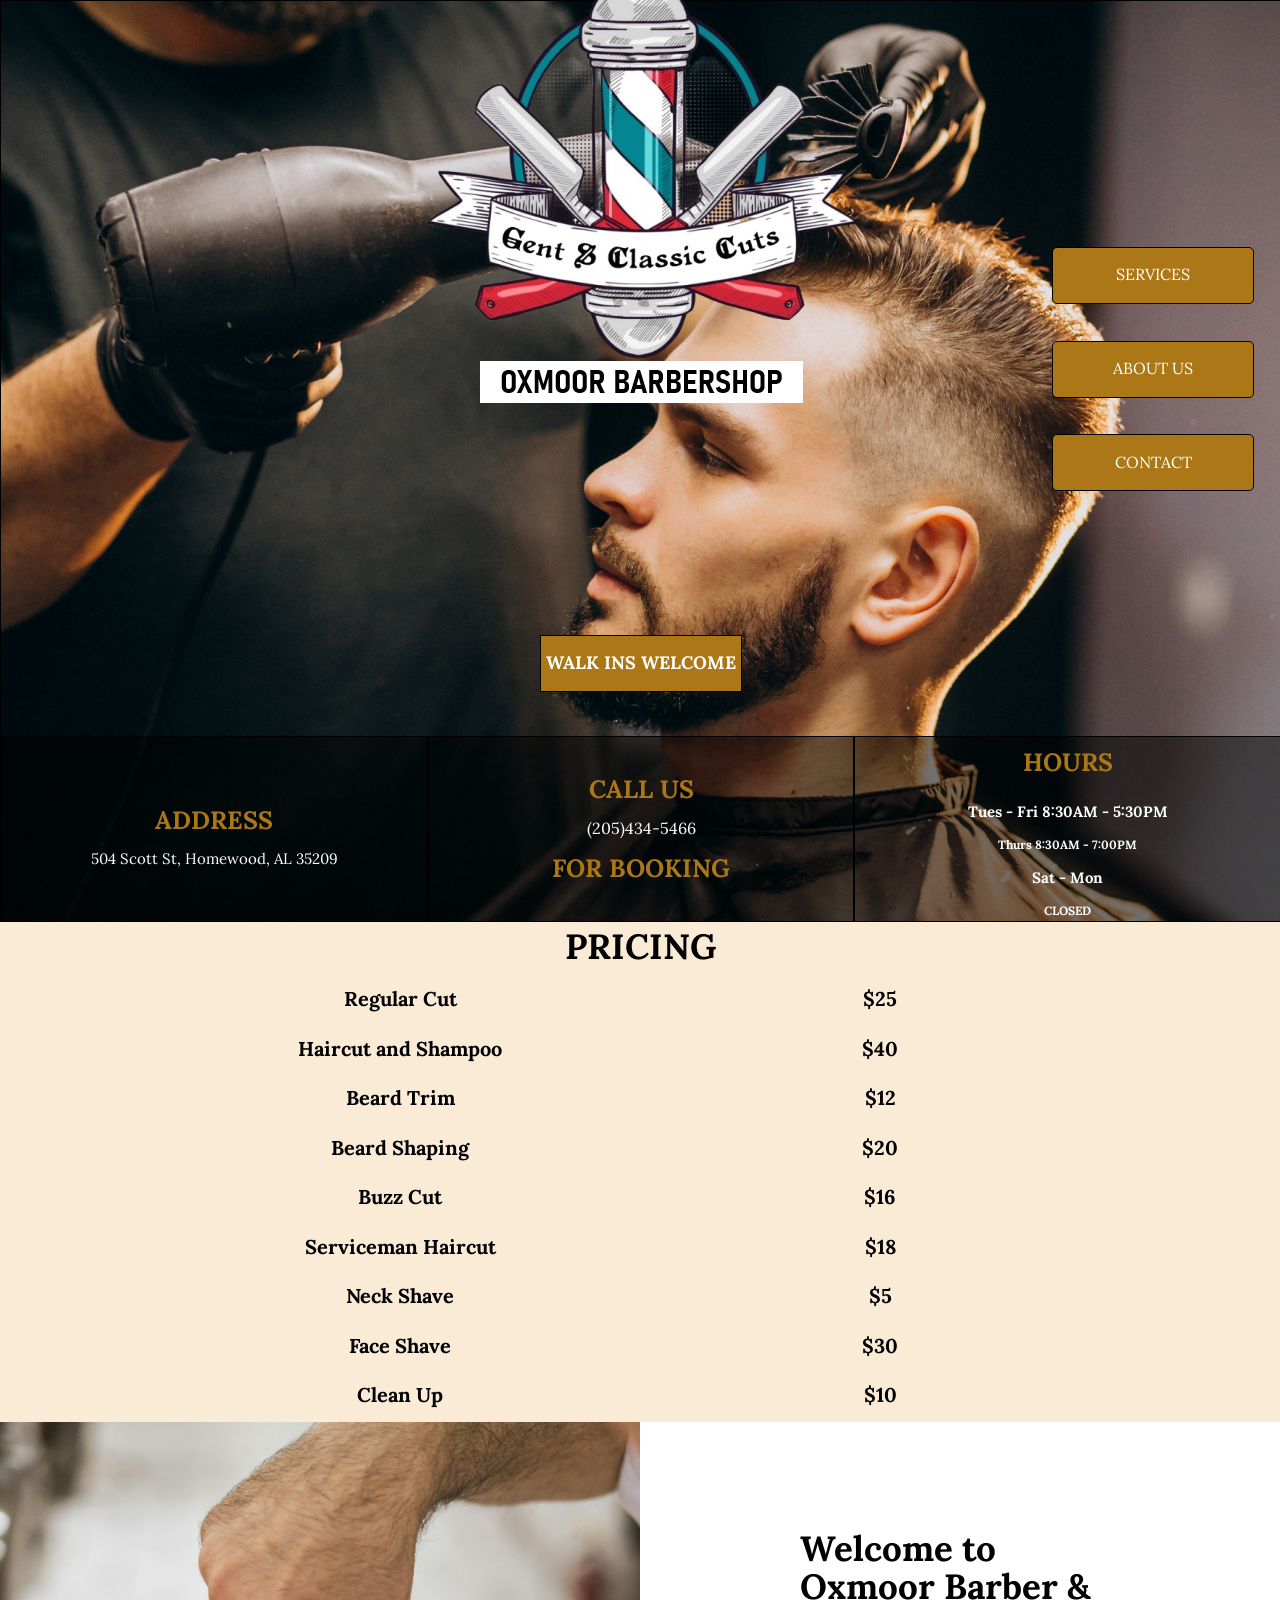
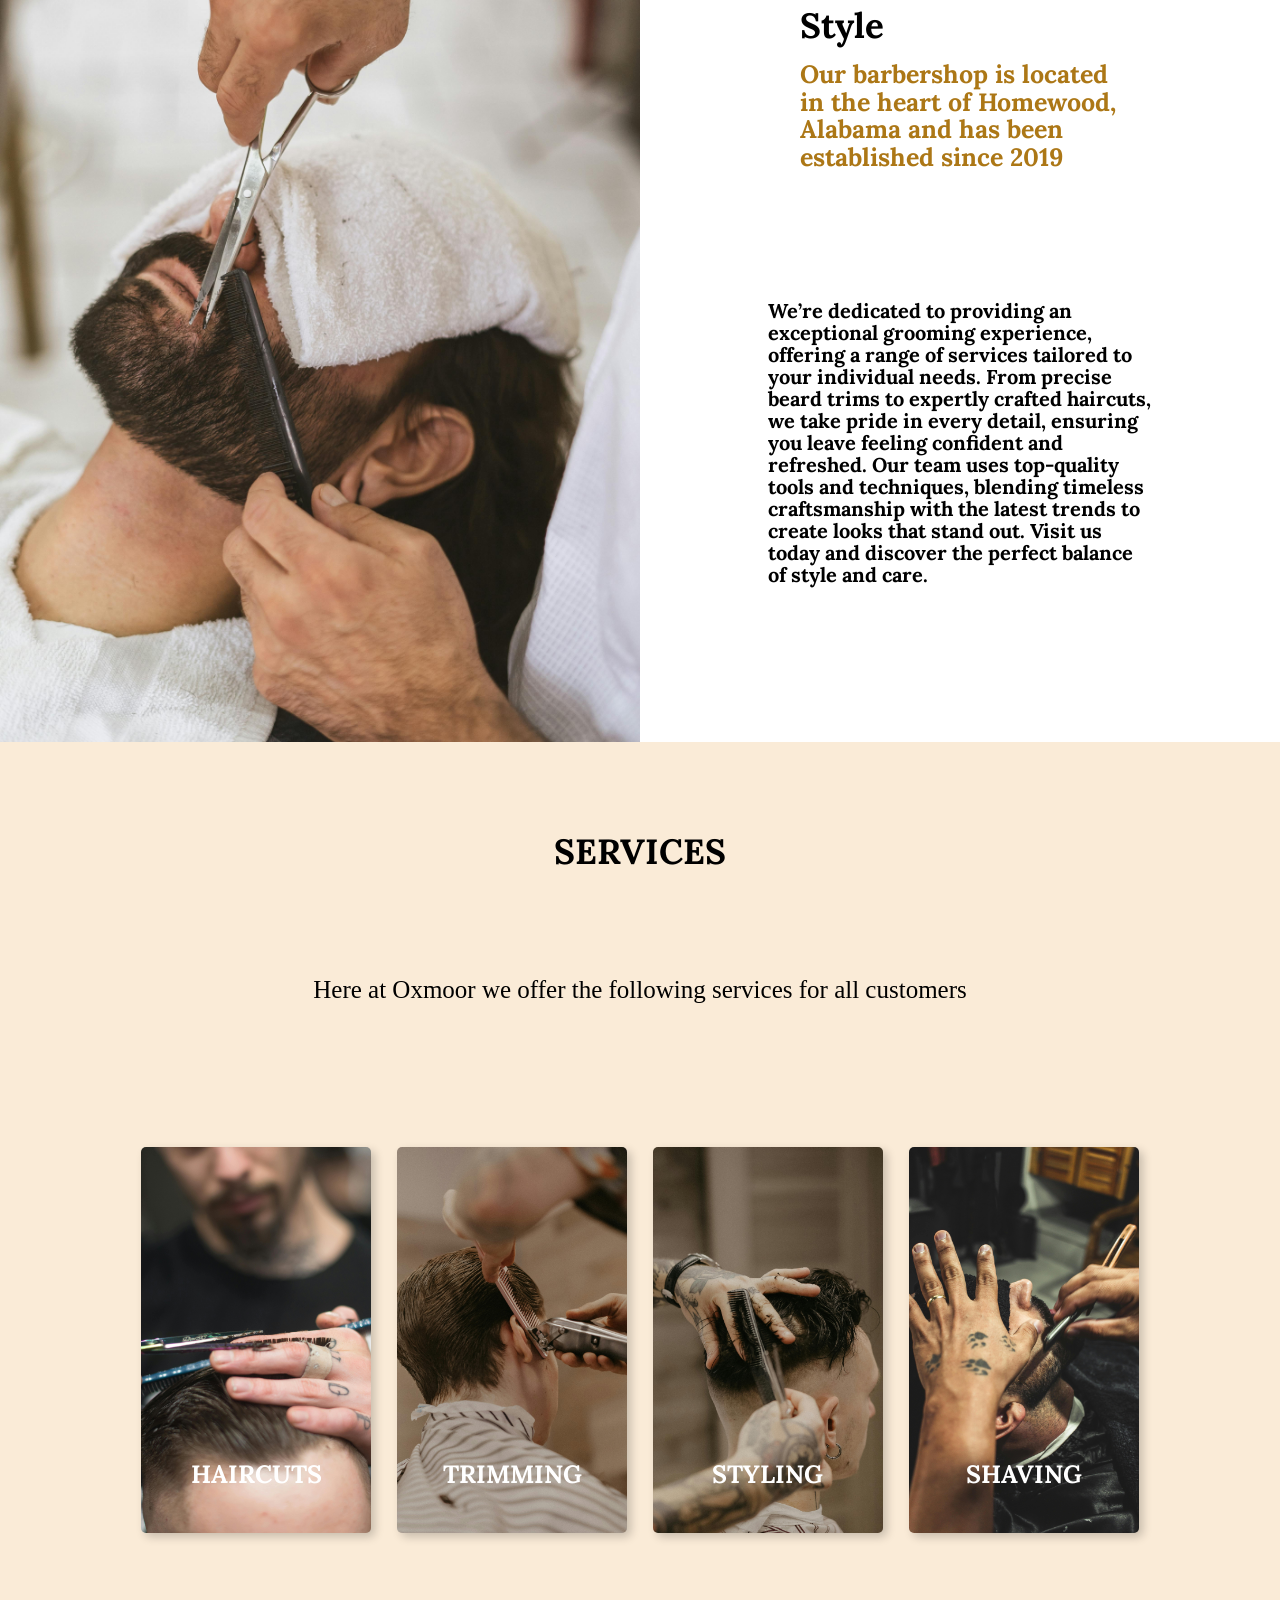
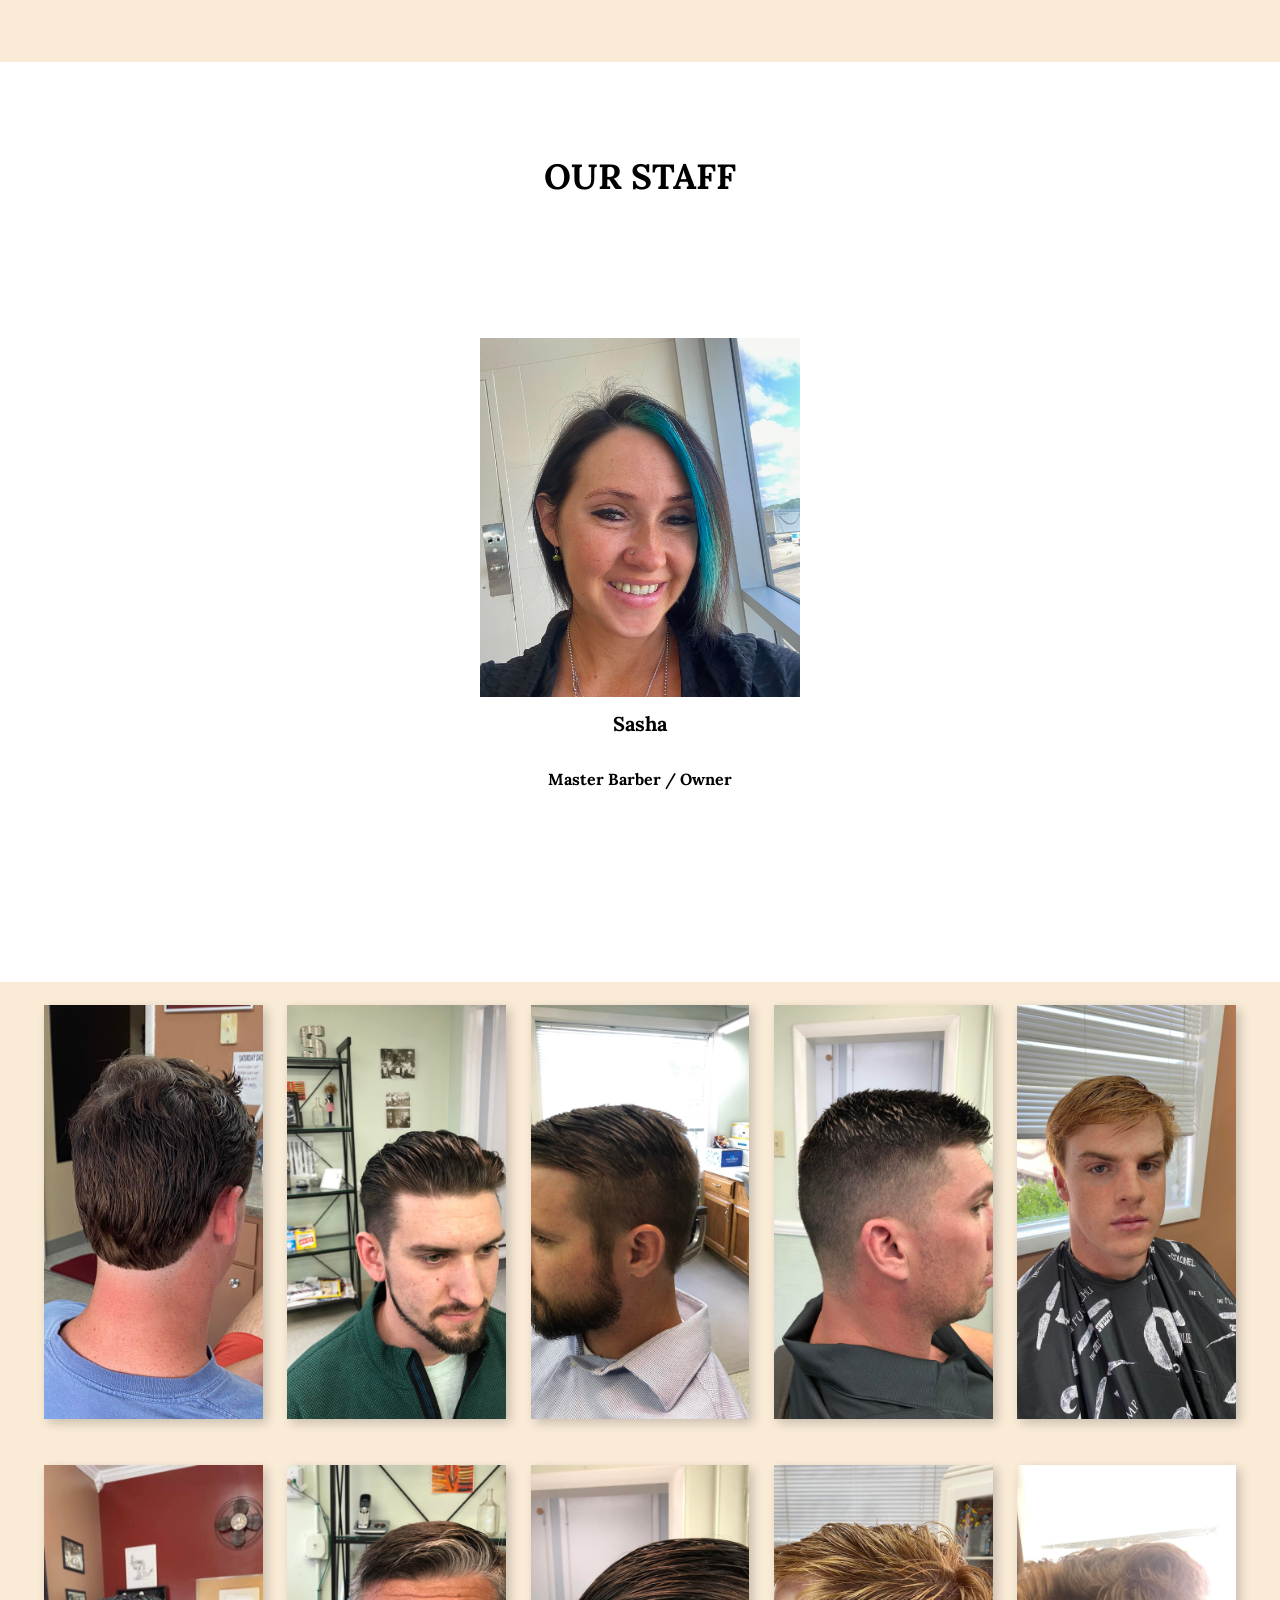
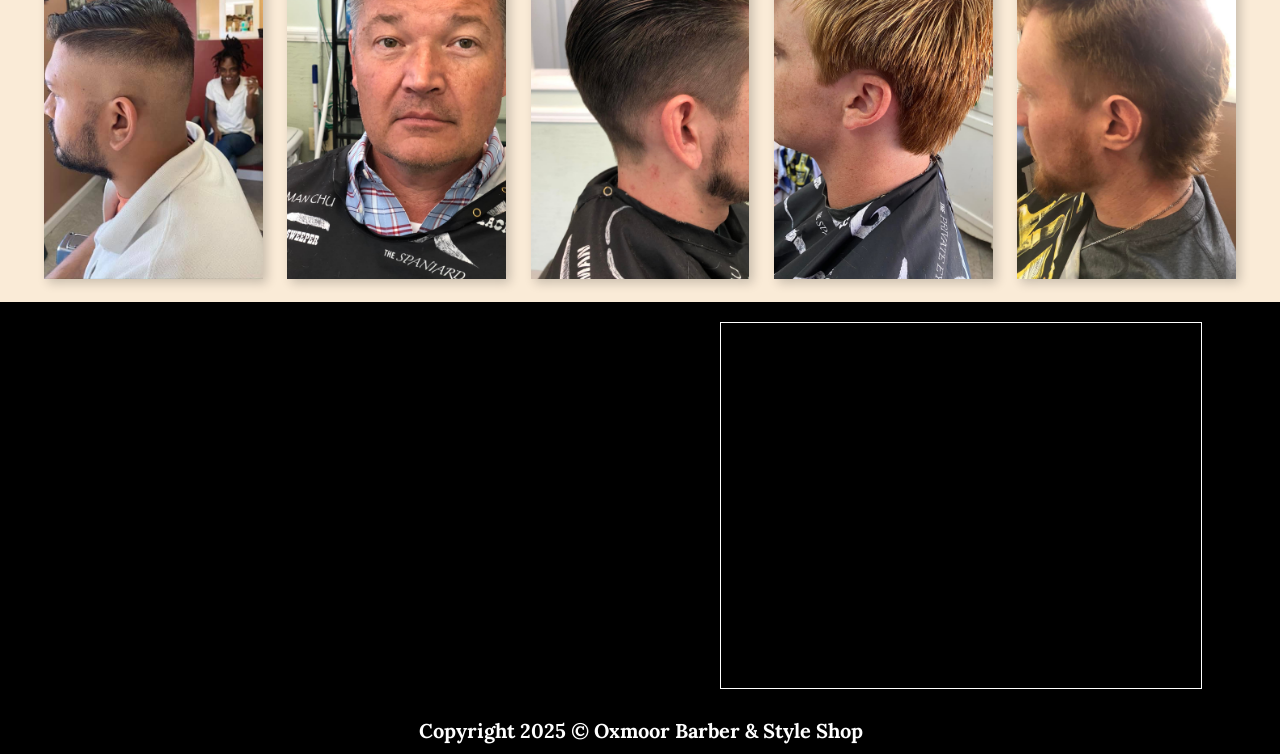
==== commit 97f81138: "Update index.html" ====
--- a/index.html
+++ b/index.html
@@ -184,7 +184,7 @@
                     <h1 id="about-us-header">Welcome to Oxmoor Barber & Style</h1>
                 </div>
                 <div id="header-box-bottom">
-                    <h1 id="about-us-header-bio">Our barbershop is located in the heart of Homewood, Alabama and has been established since ex year</h1>
+                    <h1 id="about-us-header-bio">Our barbershop is located in the heart of Homewood, Alabama and has been established since 2019</h1>
                 </div>
             </div>
             <div id="about-us-content-box">
--- a/styles.css
+++ b/styles.css
@@ -744,7 +744,7 @@
         font-size: 10px;
     }
     #schedule-box{
-        flex-direction: row;
+        flex-direction: column;
     }
     #schedule-header{
         display: none;
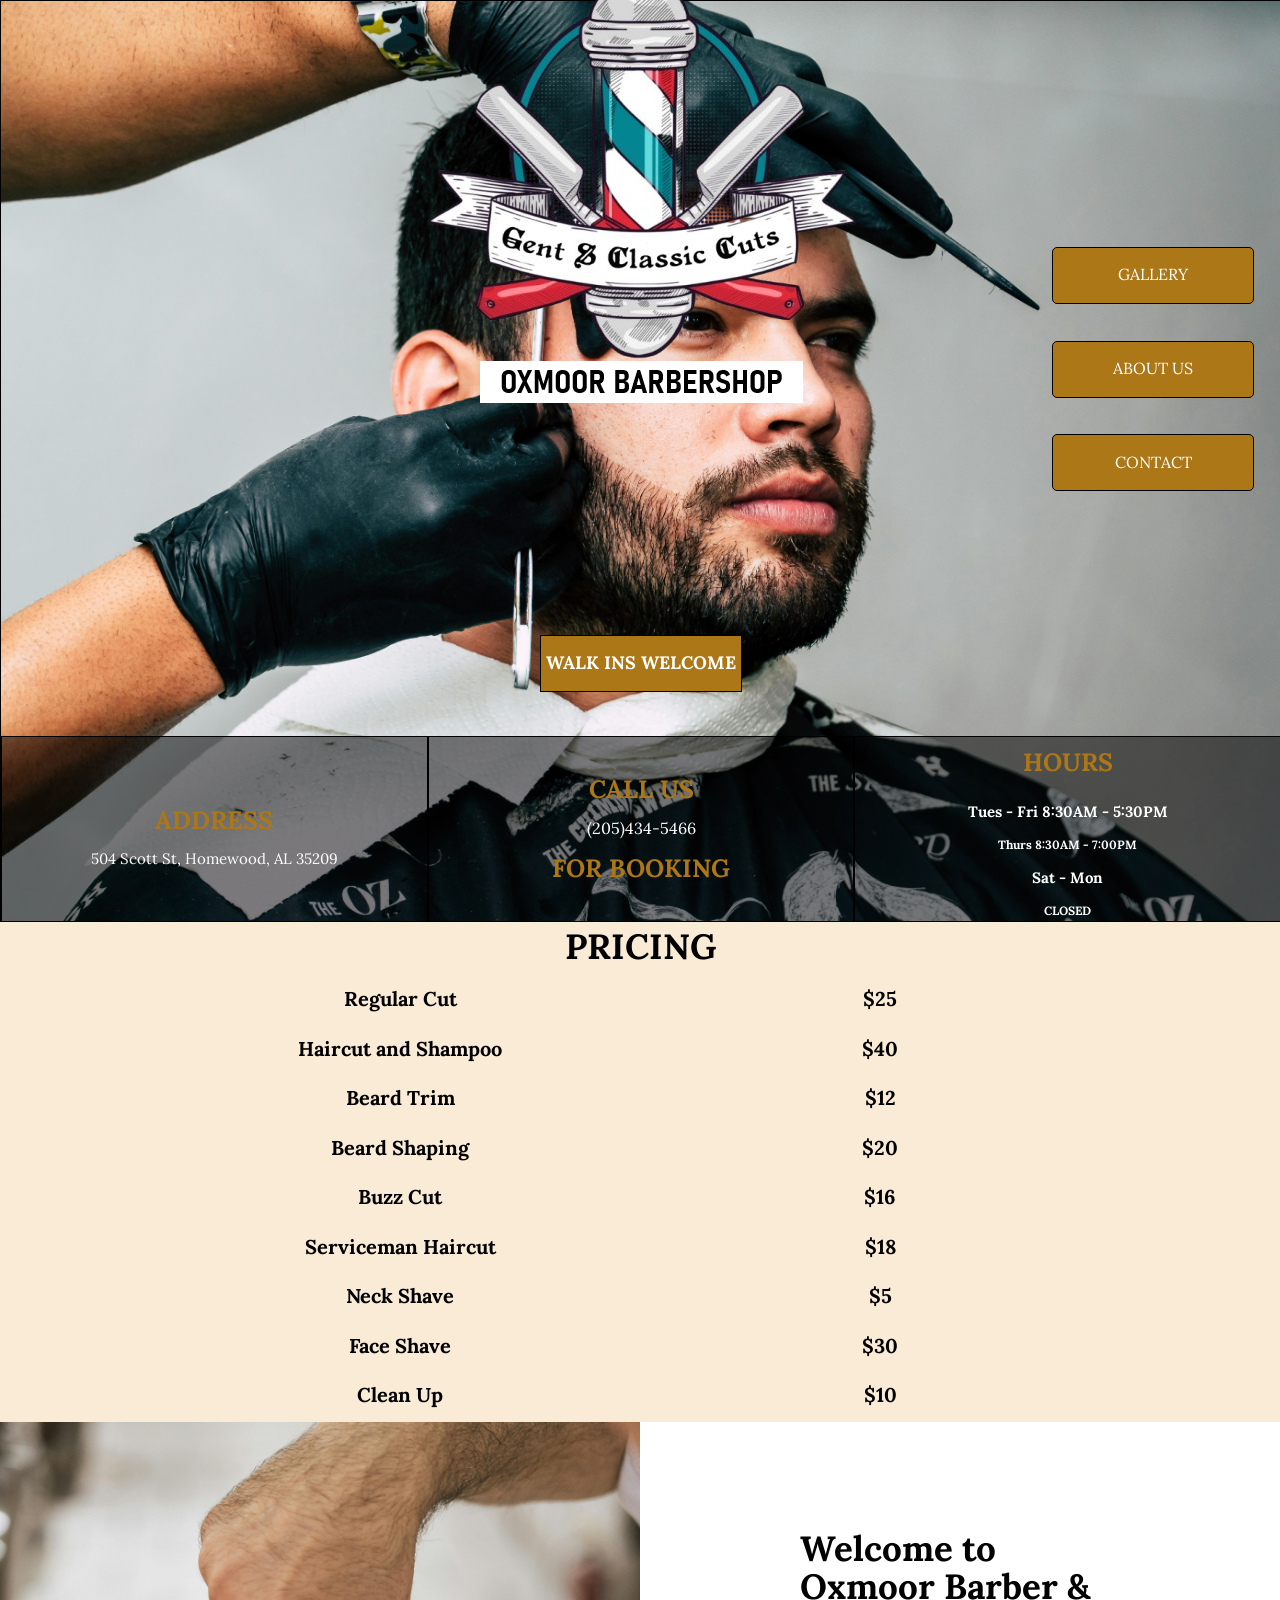
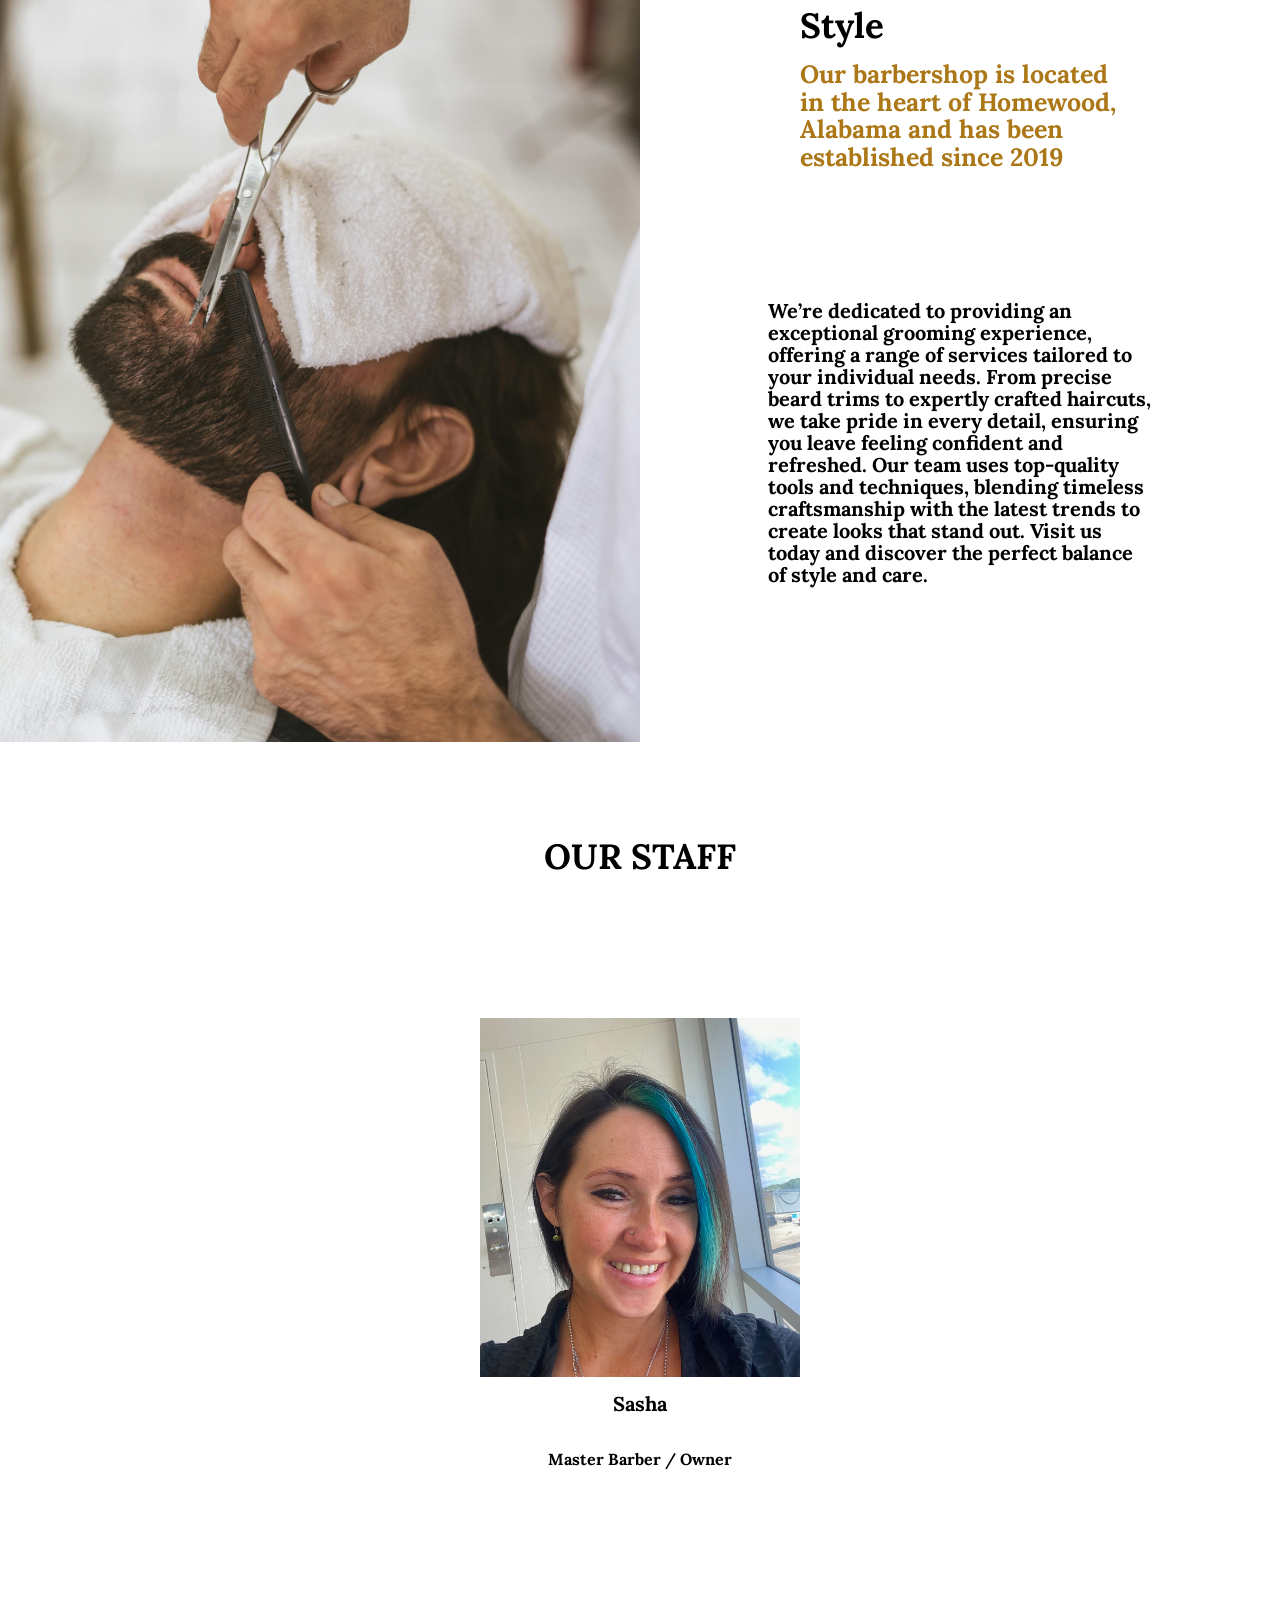
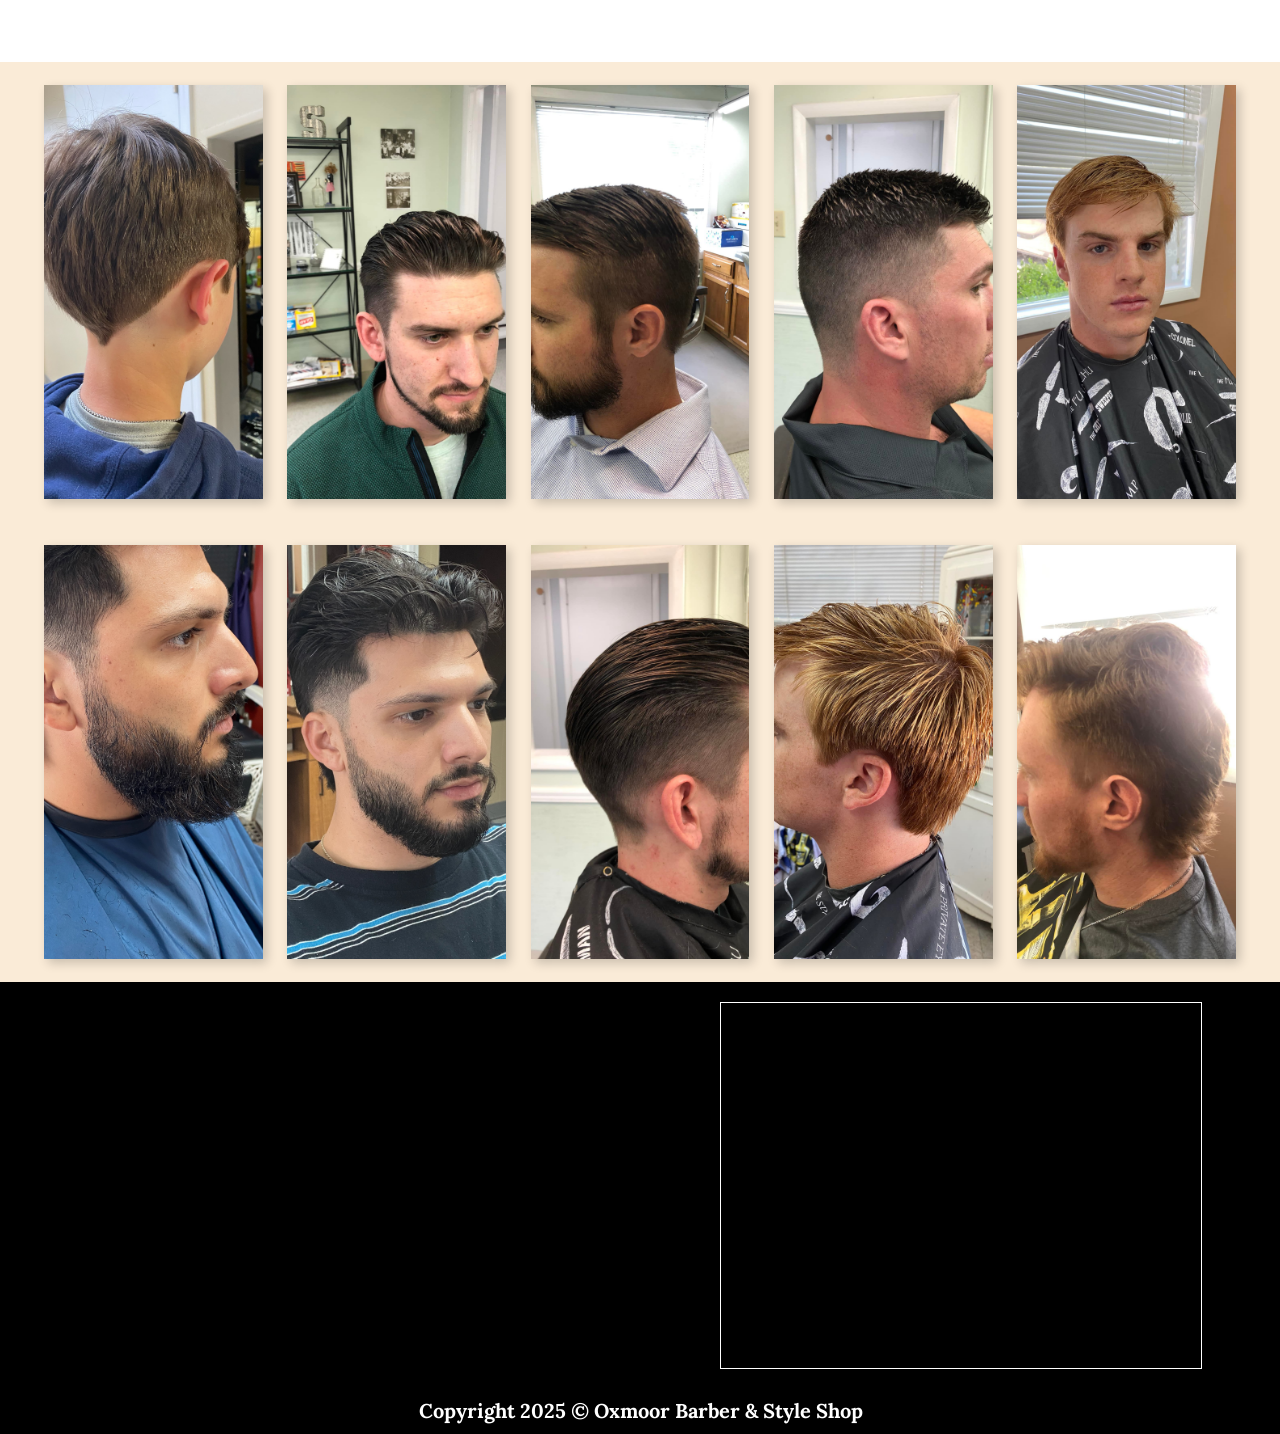
==== commit f2c75cbc: "Update index.html" ====
--- a/index.html
+++ b/index.html
@@ -75,7 +75,7 @@
                 </div>
             </div>
             <div id="button-container">
-                <a id="service-button" class="nav-buttons" href="#service-section">SERVICES</a>
+                <a id="service-button" class="nav-buttons" href="#gallery-section">GALLERY</a>
                 <a id="about-button" class="nav-buttons" href="#about-section">ABOUT US</a>
                 <a id="contact-button" class="nav-buttons" href="#bottom-section">CONTACT</a>
             </div>
--- a/styles.css
+++ b/styles.css
@@ -332,6 +332,9 @@
     justify-content: center;
     flex-direction: column;
     background-color: antiquewhite;
+
+
+    display: none;
 }
     #services-top{
         width: 100%;
@@ -565,7 +568,7 @@
             transform: scale(1.1);
         }
             #gallery-card-one{
-                background-image: url(gallery-img-one.jpg);
+                background-image: url(gallery-img-thirteen.jpg);
                 background-position: center;
                 background-size: cover;
             }
@@ -590,12 +593,12 @@
                 background-size: cover;
             }
             #gallery-card-six{
-                background-image: url(gallery-img-six.jpg);
+                background-image: url(gallery-img-eleven.jpg);
                 background-position: center;
                 background-size: cover;
             }
             #gallery-card-seven{
-                background-image: url(gallery-img-seven.jpg);
+                background-image: url(gallery-img-twelve.jpg);
                 background-position: center;
                 background-size: cover;
             }
@@ -752,10 +755,10 @@
 
 /* PRICING SECTION */
 .service-offered{
-    font-size: 15px;
+    font-size: 14px;
 }
 .service-prices{
-    font-size: 15px;
+    font-size: 14px;
 }
 
 /* ABOUT SECTION */
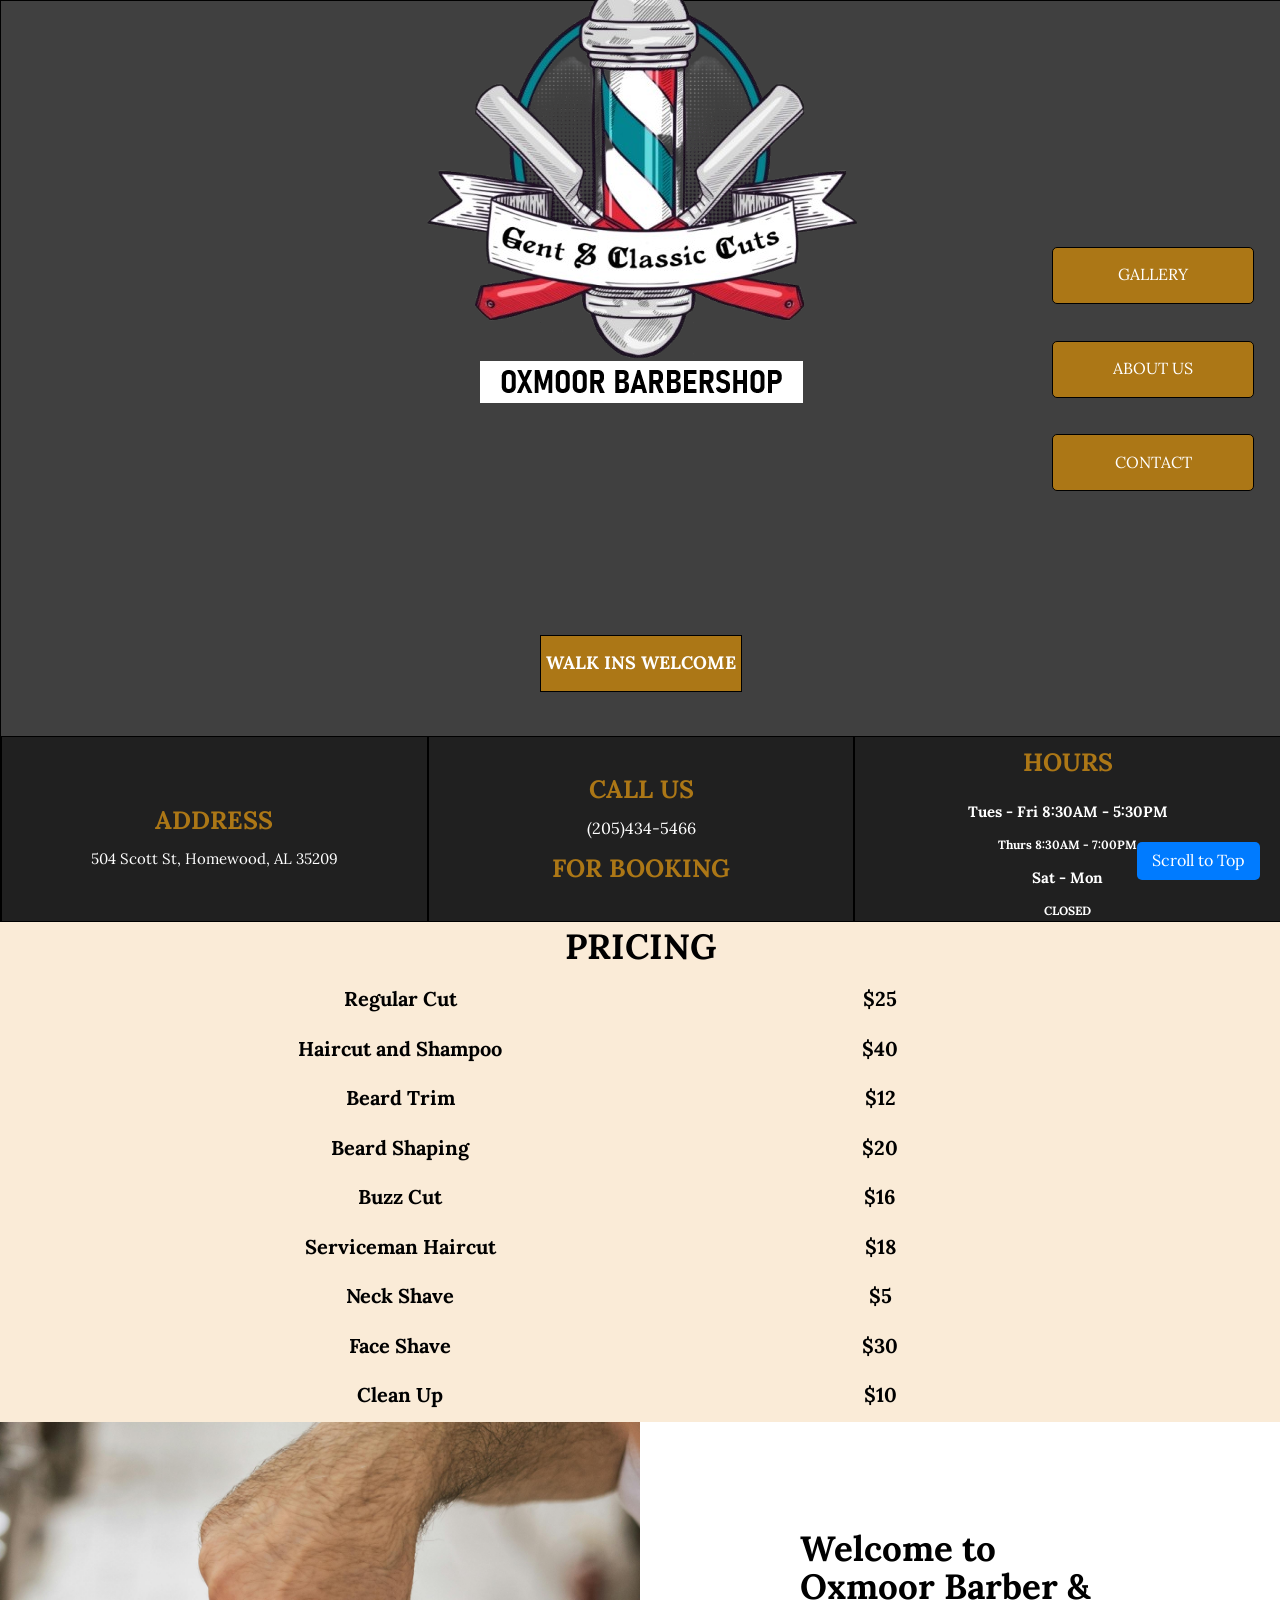
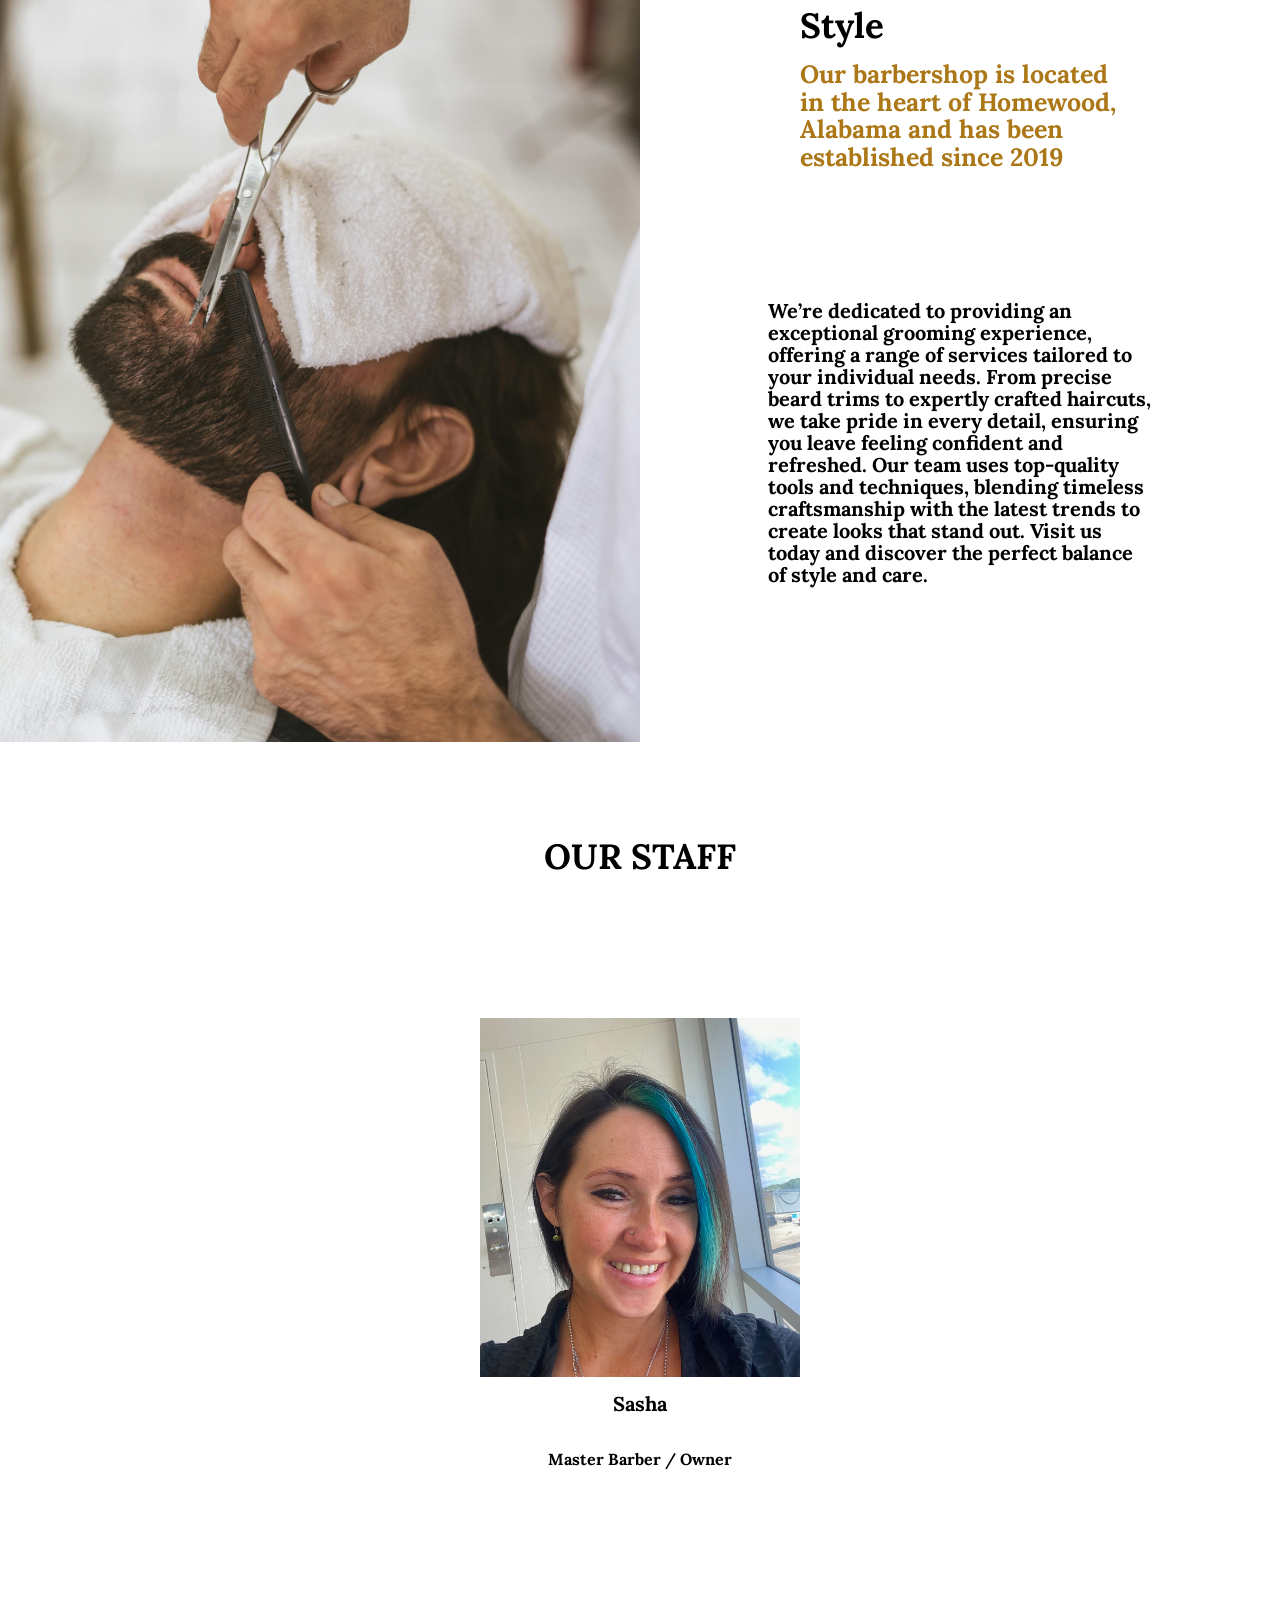
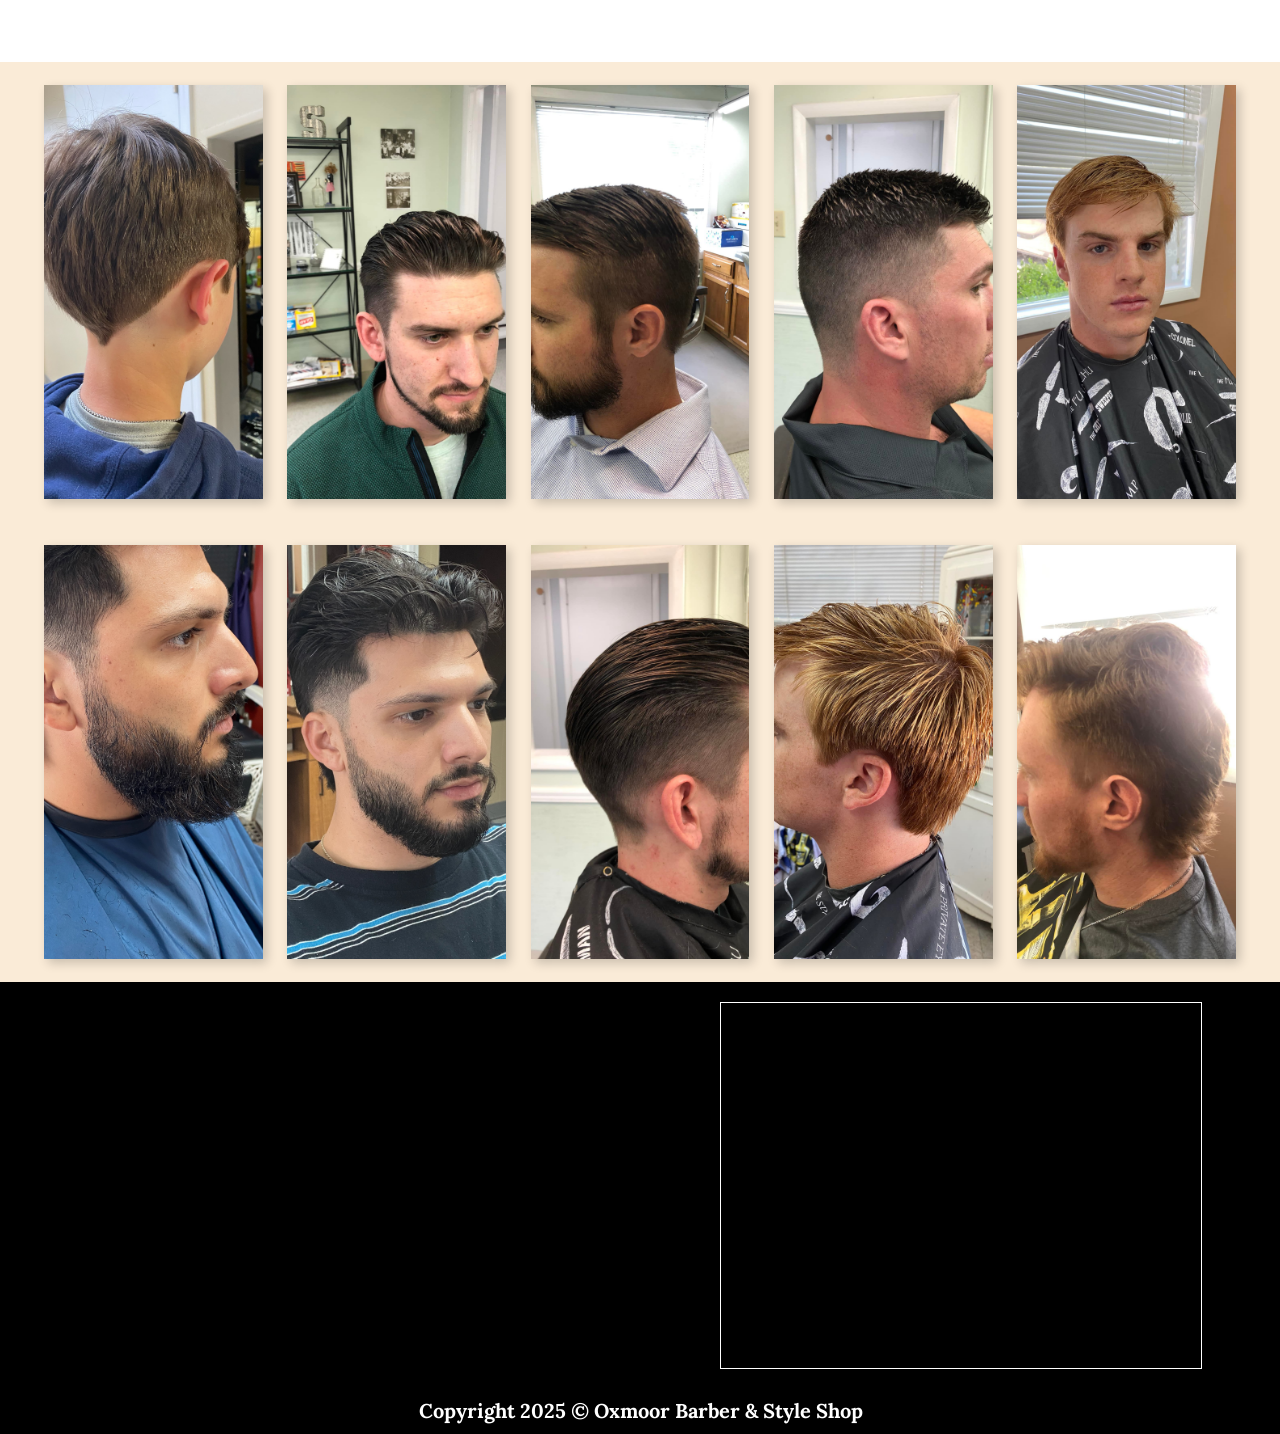
==== commit 89d660e2: "Update index.html" ====
--- a/index.html
+++ b/index.html
@@ -53,6 +53,8 @@
 
 </head>
 <body>
+    <!-- SCROLL TO TOP BUTTON -->
+    <a id="top-button" href="#main-container">Scroll to Top</a>
 
     <!-- MAIN CONTAINER -->
     <div id="main-container">
--- a/styles.css
+++ b/styles.css
@@ -41,10 +41,10 @@
     justify-content: center;
     flex-direction: column;
     border: 1px solid black;
-
-    background-image: url(section-one-photo.jpg);
+    background-color: rgba(0, 0, 0, 0.750);
+   /* background-image: url(section-one-photo.jpg);
     background-size: cover;
-    background-position: center;
+    background-position: center; */
 }
     #main-container-top{
         width: 100%;
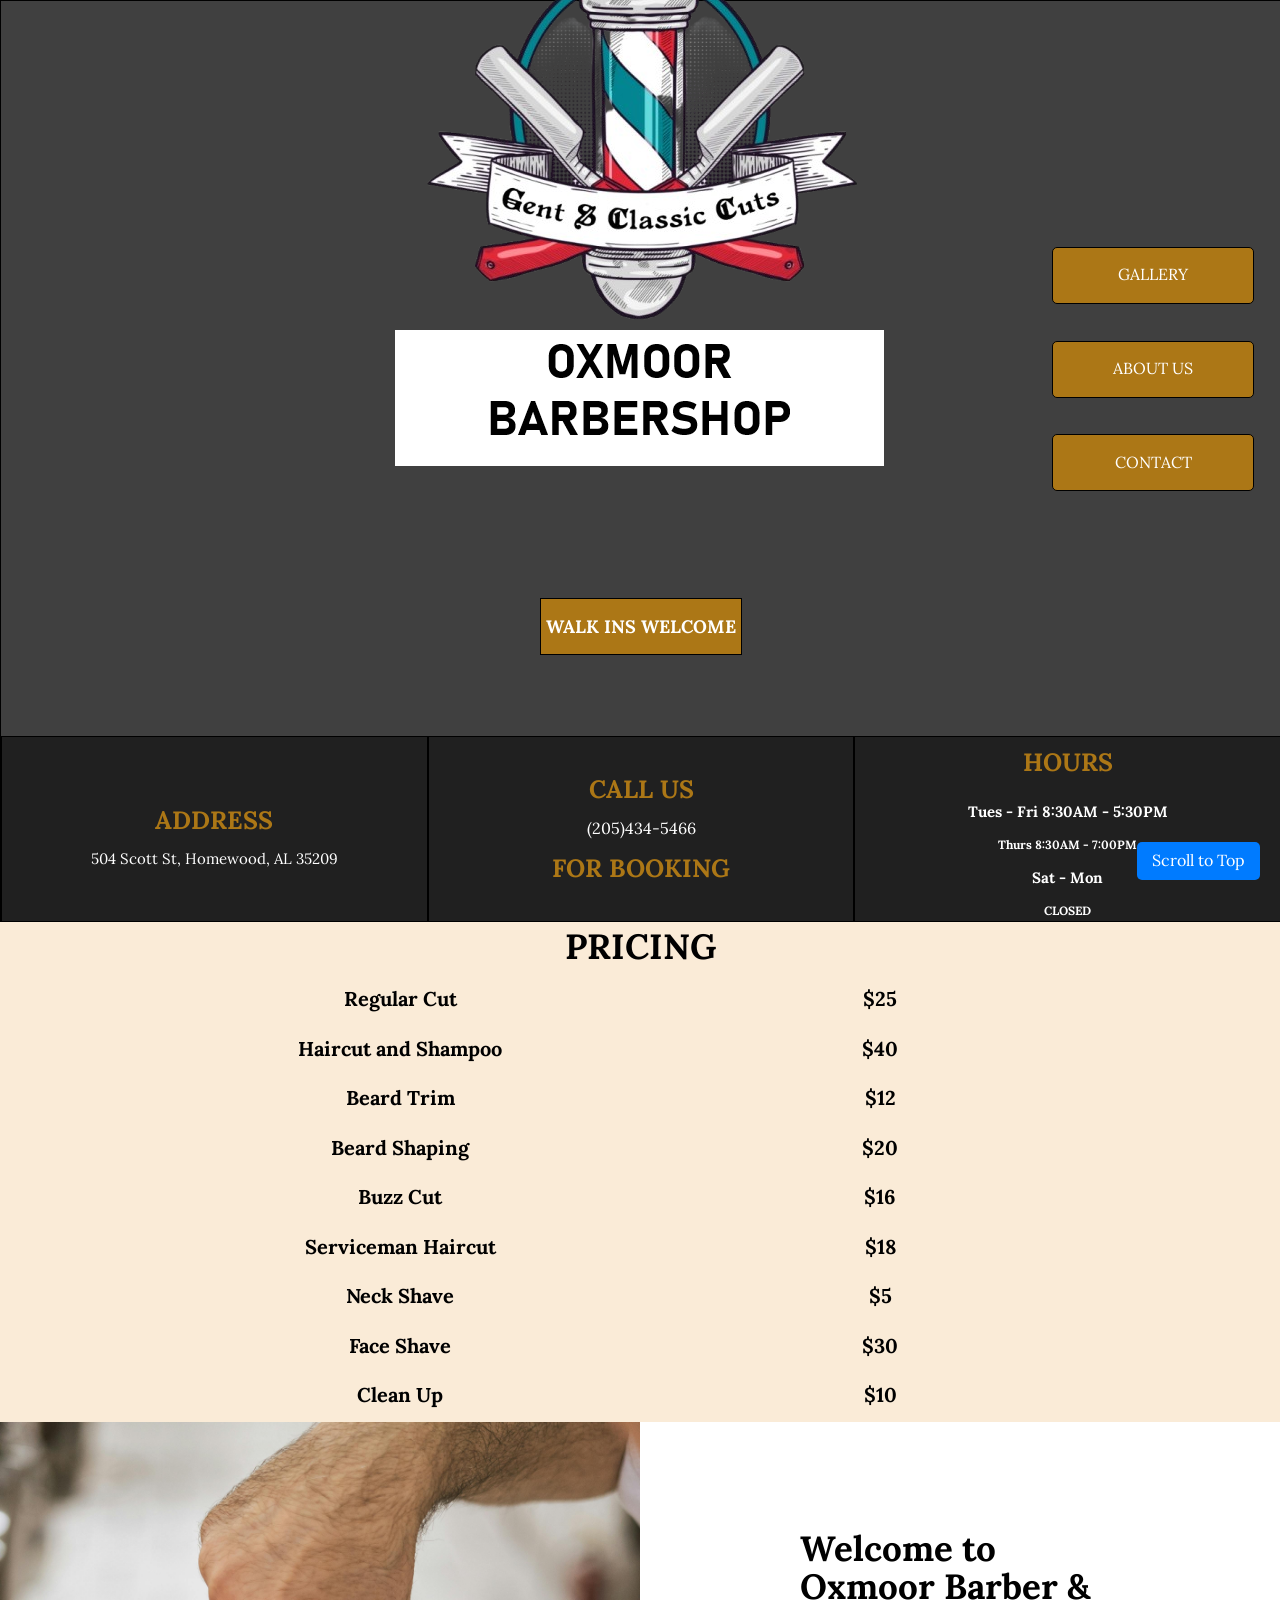
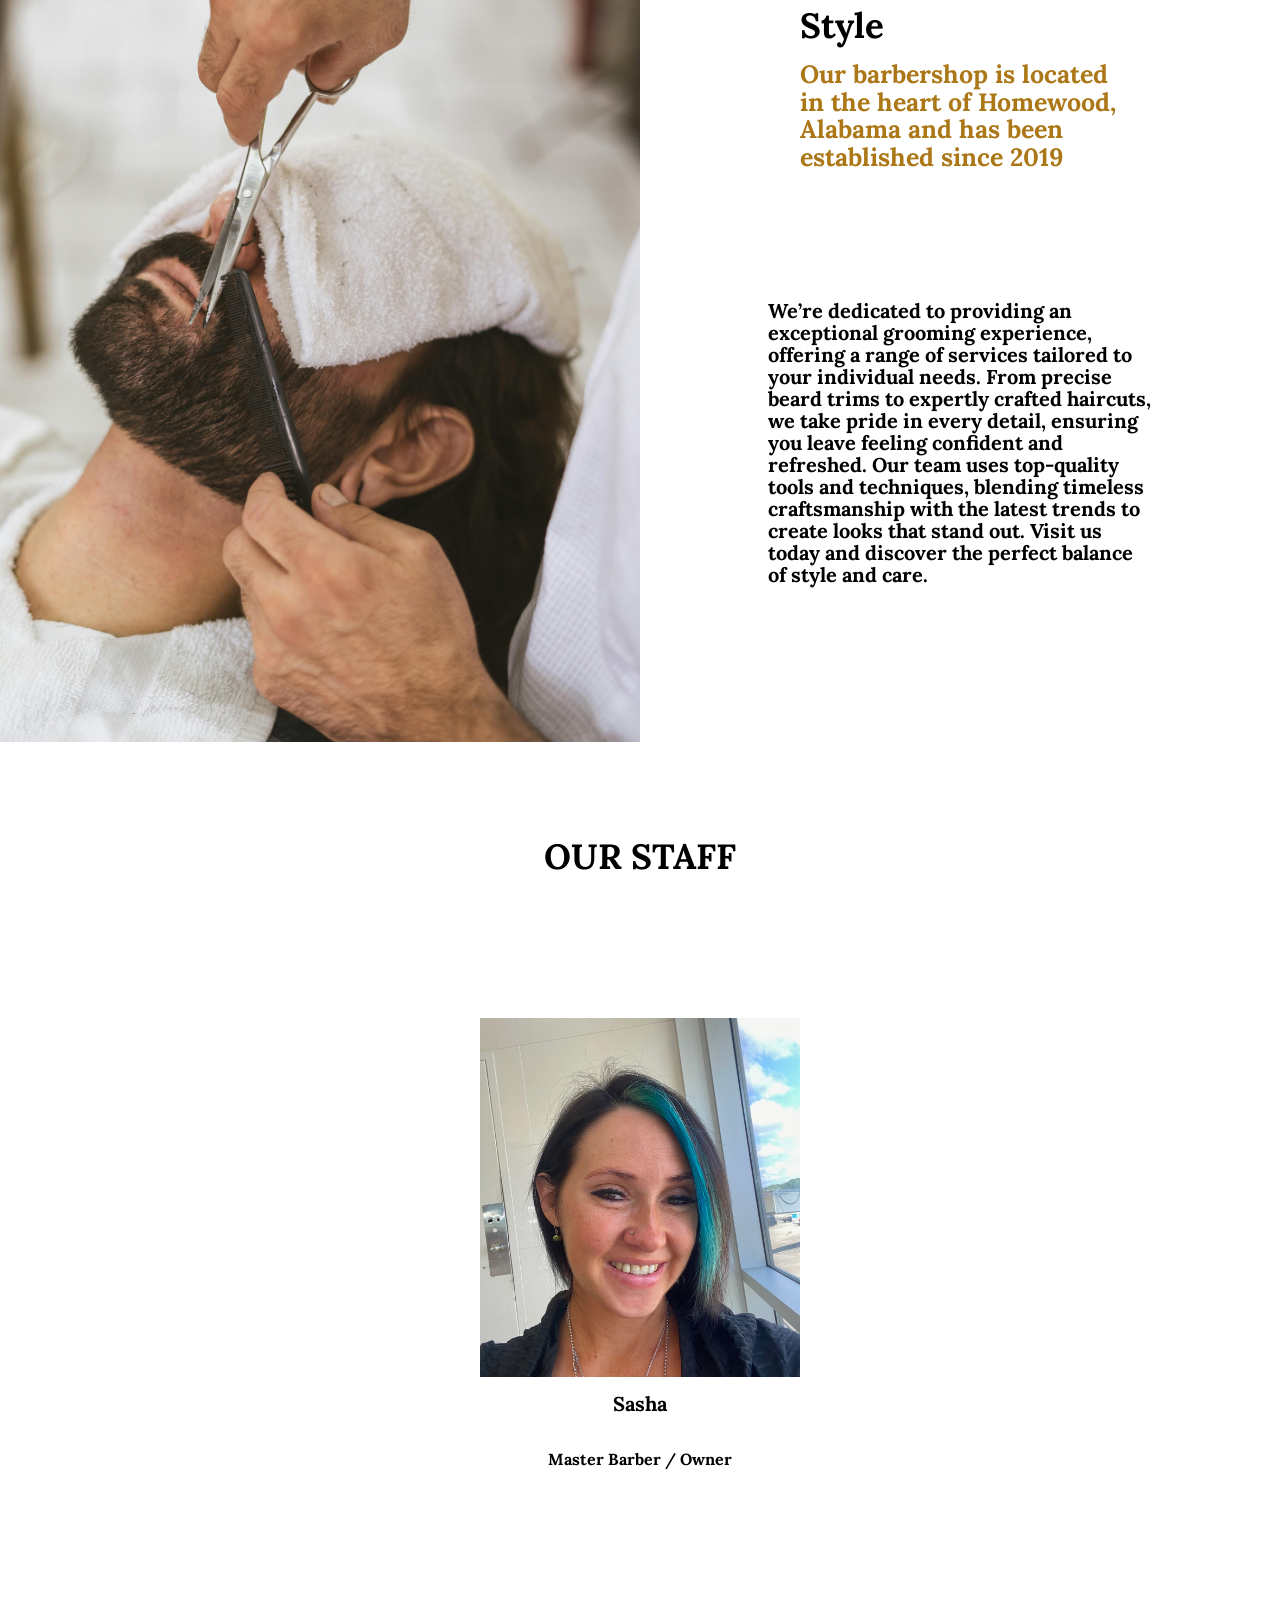
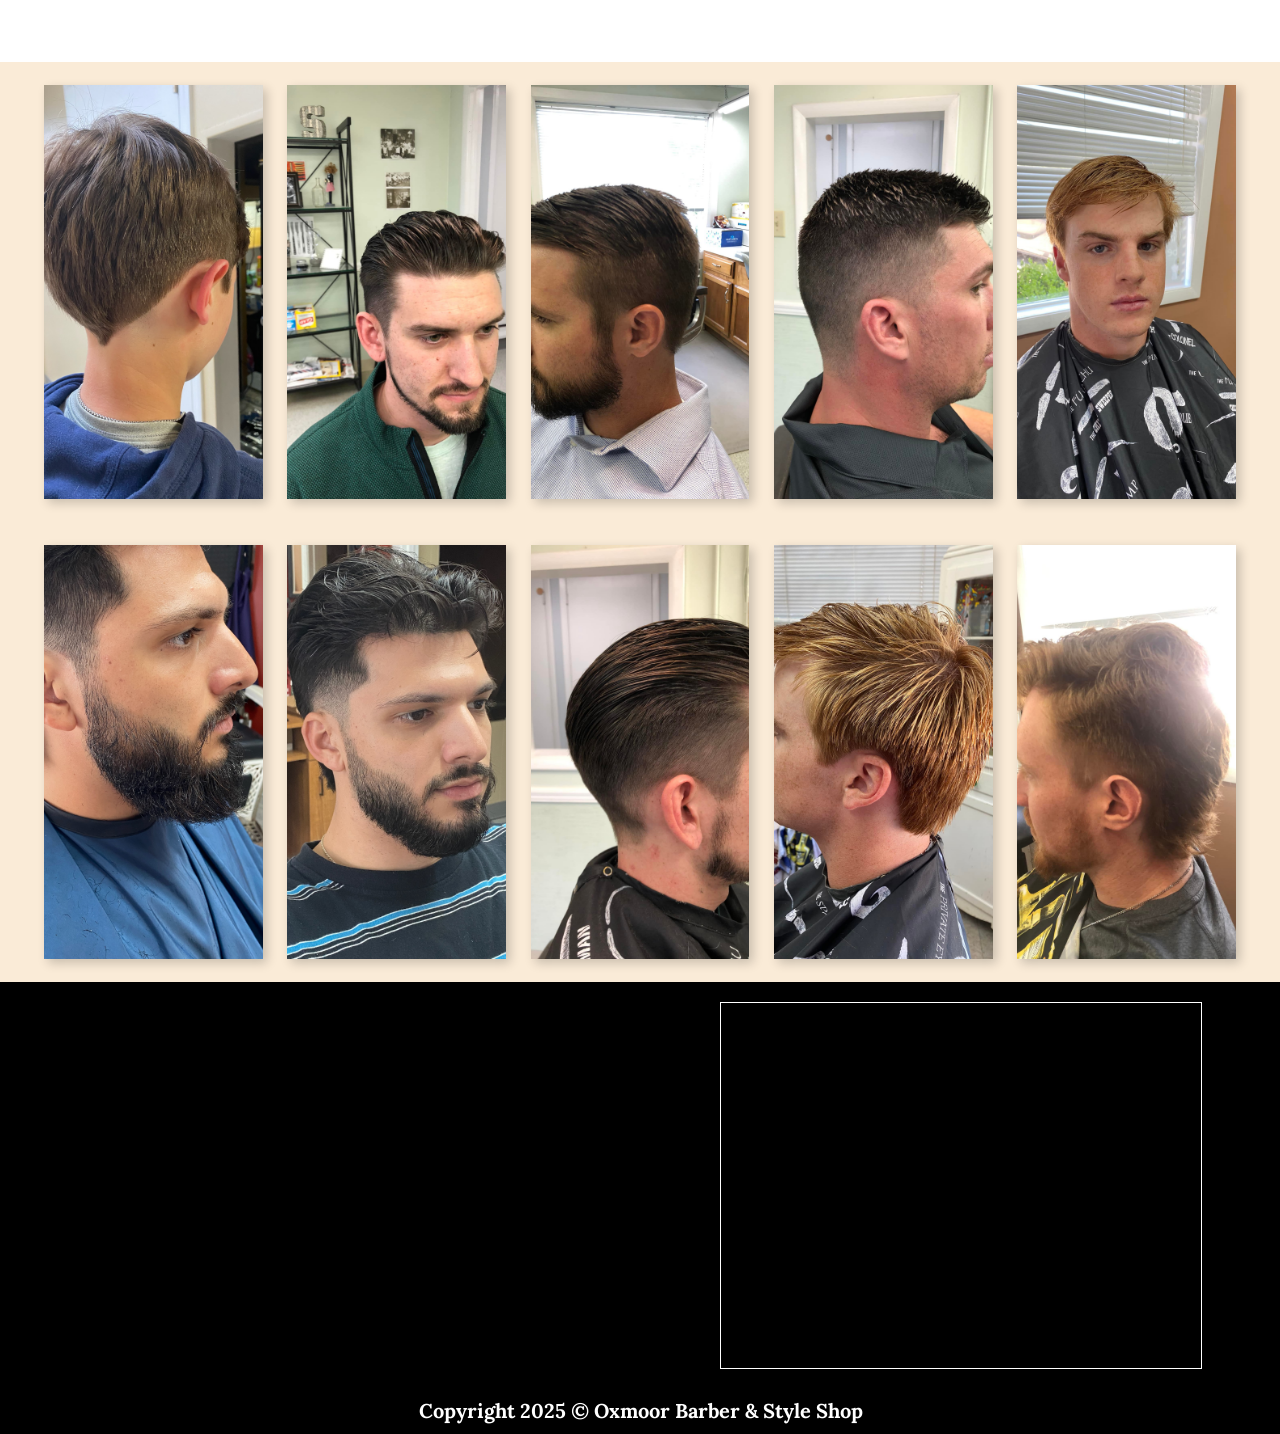
==== commit b7919e3f: "Update index.html" ====
--- a/index.html
+++ b/index.html
@@ -299,7 +299,7 @@
             <div id="bottom-section-top">
                 <div id="contact-button-box">
                     <a href="tel:2054345466"><i id="contact-buttons" class="fi fi-rr-phone-flip"></i></a>
-                    <a href=""><i id="contact-buttons" class="fi fi-rr-envelope"></i></a>
+                    <a href="mailto:Barber33319@yahoo.com"><i id="contact-buttons" class="fi fi-rr-envelope"></i></a>
                 </div>
                 <div id="socials-button-box">
                     <a href="https://www.facebook.com/p/Oxmoor-barber-and-Style-Shop-100064863010003/"><i id="socials" class="fi fi-brands-facebook"></i></a>
--- a/styles.css
+++ b/styles.css
@@ -91,7 +91,7 @@
         }
             #big-logo-box{
                 width: 50%;
-                height: 50%;
+                height: 40%;
                 display: flex;
                 align-items: center;
                 justify-content: center;
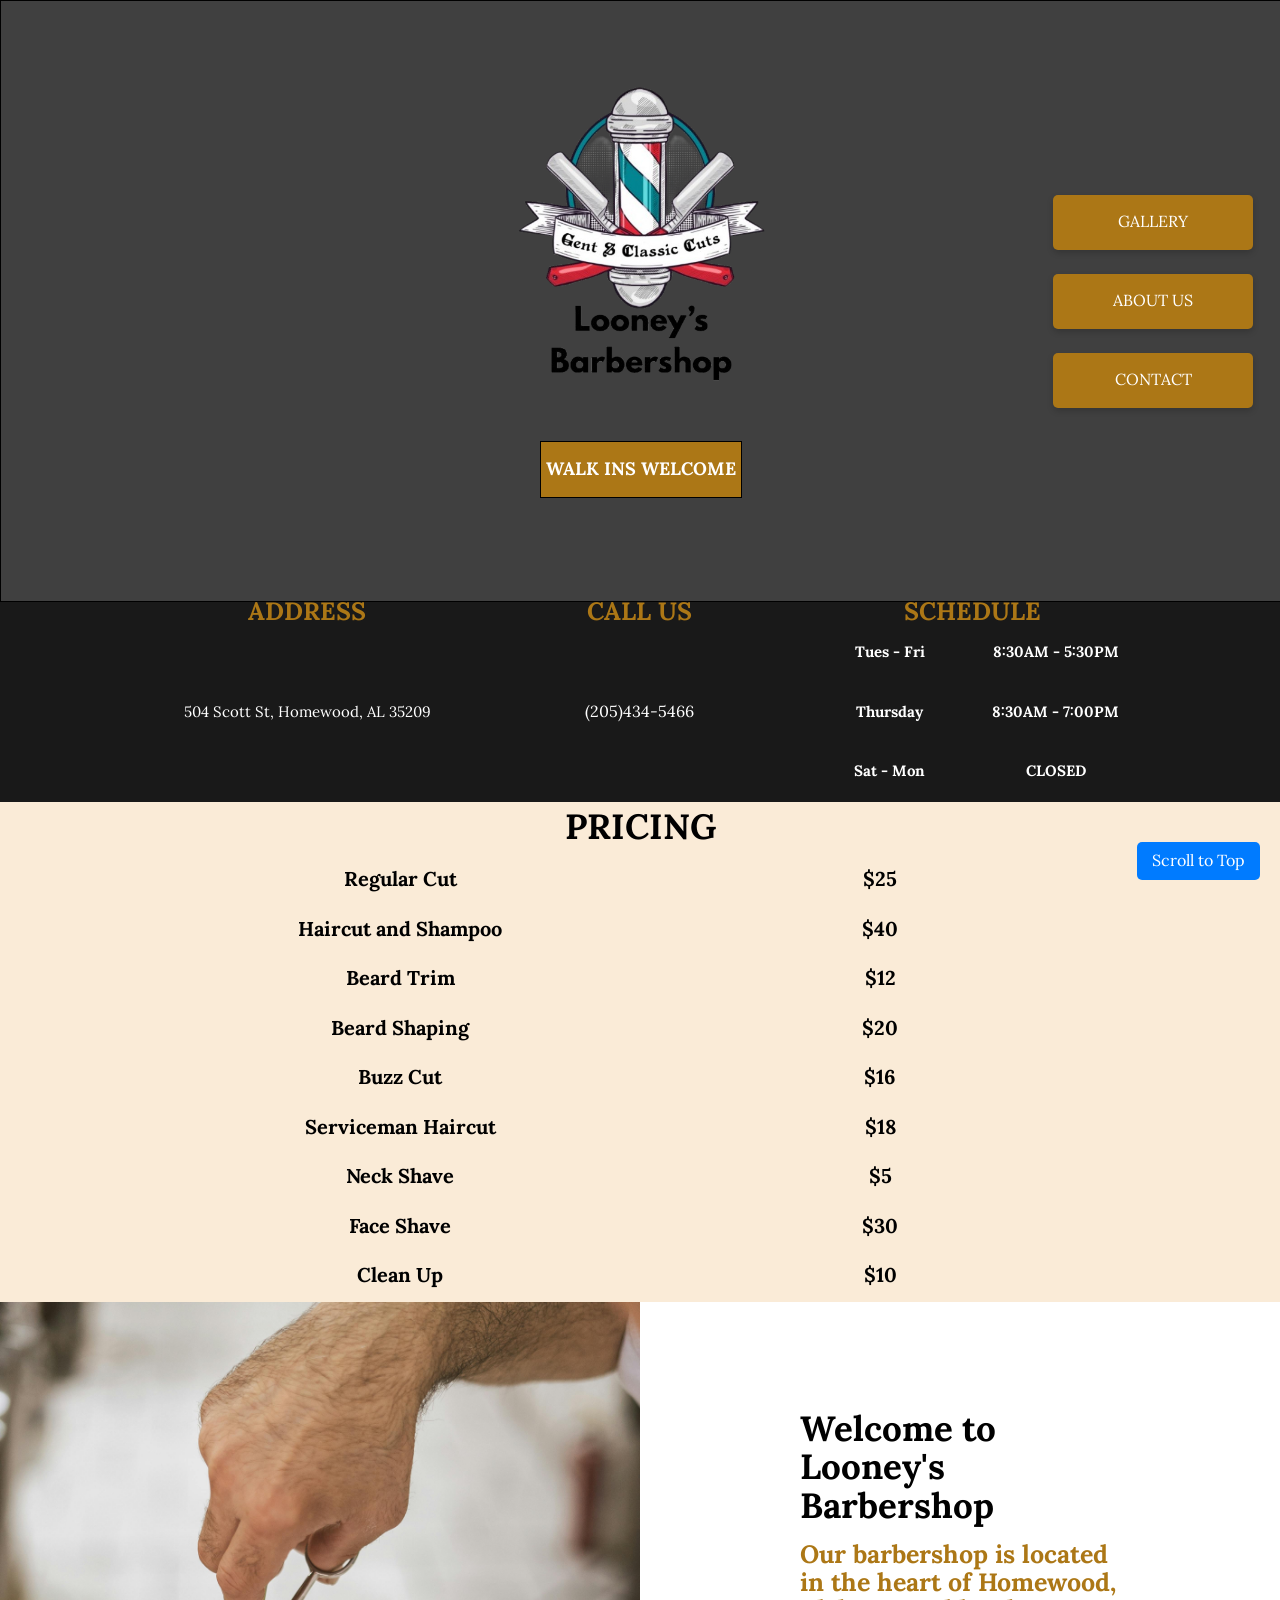
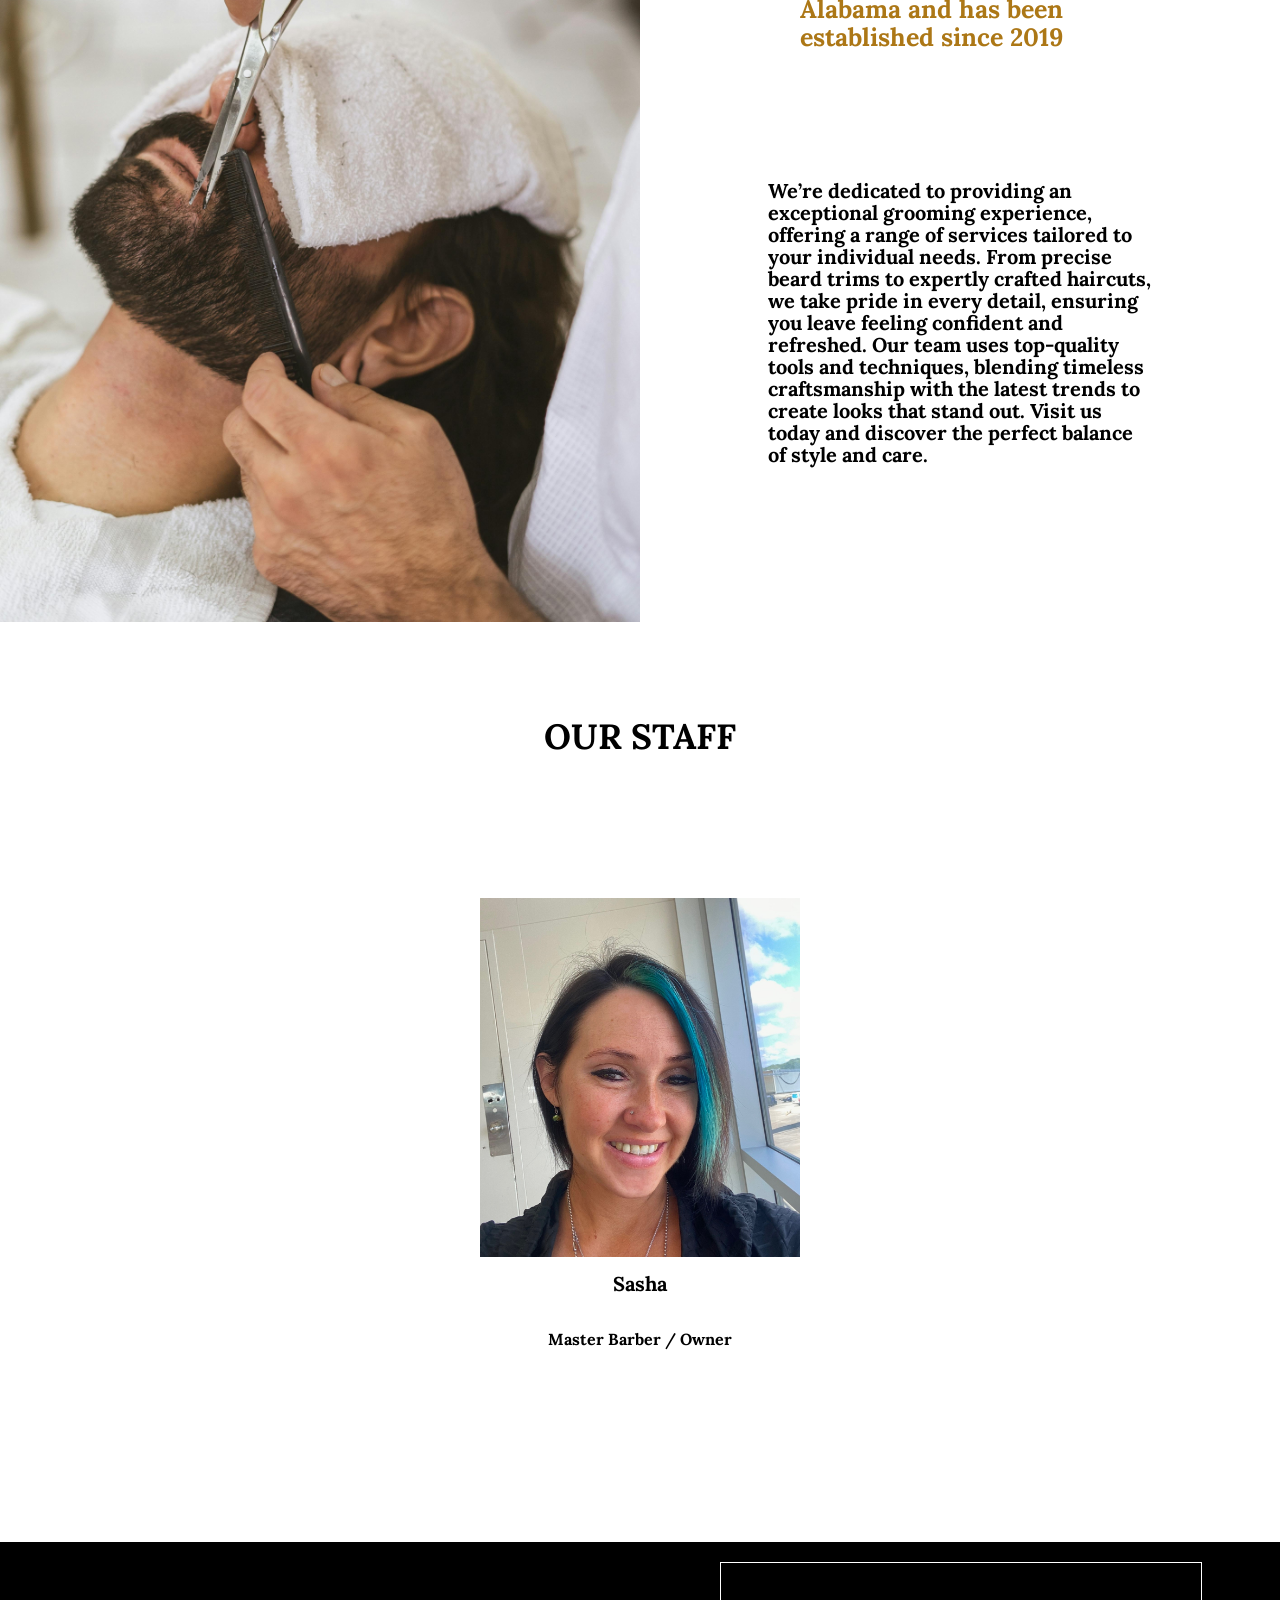
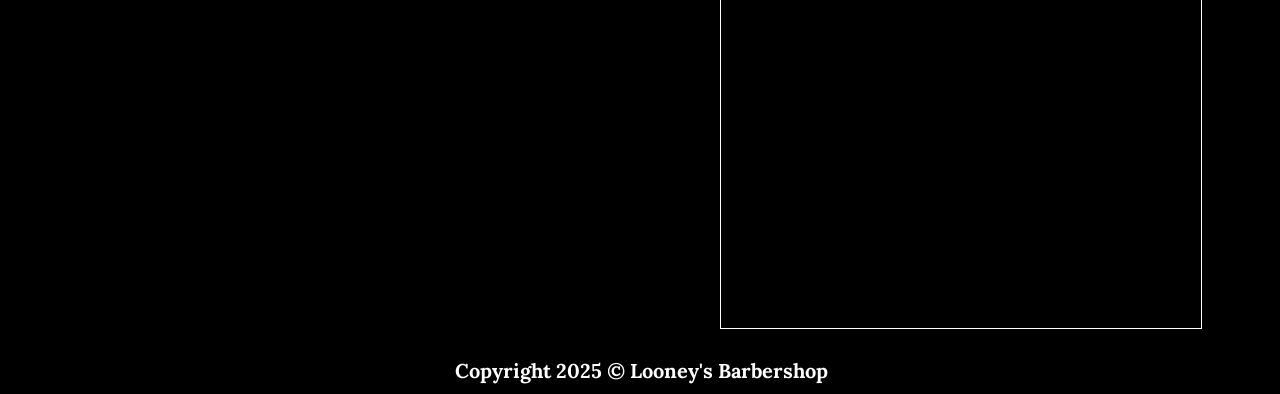
==== commit e1a72071: "Massive update" ====
--- a/index.html
+++ b/index.html
@@ -3,7 +3,7 @@
 <head>
     <meta charset="UTF-8">
     <meta name="viewport" content="width=device-width, initial-scale=1.0">
-    <title>Oxmoor Barber & Style shop</title>
+    <title>Looney's Barbershop</title>
     <link rel="stylesheet" href="styles.css">
     <link href="https://fonts.googleapis.com/css2?family=Lora:wght@400;700&family=Roboto:wght@400;500;700&display=swap" rel="stylesheet">
     <link rel="icon" href="example-logo.png" type="image/x-icon">
@@ -15,11 +15,11 @@
     {
       "@context": "https://schema.org",
       "@type": "Barbershop",
-      "name": "Oxmoor Barber & Style Shop",
+      "name": "Looney's Barbershop",
       "url": "http://www.yourwebsiteurl.com", 
       "logo": "http://www.yourwebsiteurl.com/example-logo.png",
       "image": "http://www.yourwebsiteurl.com/example-logo.png",
-      "description": "Oxmoor Barber & Style Shop offers exceptional grooming services with skilled barbers, located in Birmingham, Alabama.",
+      "description": "Looney's Barbershop offers exceptional grooming services with skilled barbers, located in Birmingham, Alabama.",
       "address": {
         "@type": "PostalAddress",
         "streetAddress": "504 Scott St",
@@ -67,7 +67,7 @@
             </div>
             <div id="main-logo-container">
                 <div id="big-logo-box">
-                    <img id="big-logo" src="example-logo.png" id="big-logo">
+                    <img id="big-logo" src="Looney_s_Barbershop-removebg-preview.png" id="big-logo">
                 </div>
                 <div id="main-container-bio">
 
@@ -77,36 +77,63 @@
                 </div>
             </div>
             <div id="button-container">
-                <a id="service-button" class="nav-buttons" href="#gallery-section">GALLERY</a>
+                <a id="service-button" class="nav-buttons" href="gallery-index.html#gallery-section">GALLERY</a>
                 <a id="about-button" class="nav-buttons" href="#about-section">ABOUT US</a>
                 <a id="contact-button" class="nav-buttons" href="#bottom-section">CONTACT</a>
             </div>
         </div>
-
-
-
-
-
-        <div id="main-container-bottom">
-            <div class="main-info-boxes">
-                <h1 id="address-header" class="orange-headers"> ADDRESS</h1>
+    </div>
+
+    <!-- I had to move this box out of the main container box -->
+    <div id="main-container-bottom">
+        <div class="main-info-boxes">
+            <div class="info-header-boxes">
+                <h3 class="renewed-info-headers">ADDRESS</h3>
+            </div>
+            <div class="info-content-boxes">
                 <a id="address" href="https://www.google.com/maps/place/504+Scott+St,+Birmingham,+AL+35209/@33.4622354,-86.8287647,16z/data=!3m1!4b1!4m6!3m5!1s0x88891ec909ab3b11:0x3b82f92e38582275!8m2!3d33.4622354!4d-86.8287647!16s%2Fg%2F11c3q3tbvf?entry=ttu&g_ep=EgoyMDI1MDEyMi4wIKXMDSoASAFQAw%3D%3D">504 Scott St, Homewood, AL 35209</a>
             </div>
-            <div class="main-info-boxes">
-                <h1 id="booking-header" class="orange-headers">CALL US</h1>
+        </div>
+        <div class="main-info-boxes">
+            <div class="info-header-boxes">
+                <h3 class="renewed-info-headers">CALL US</h3>
+            </div>
+            <div class="info-content-boxes">
                 <a id="phone-number-header" href="tel:2054345466">(205)434-5466</a>
-                <h1 id="appointment-header" class="orange-headers">FOR BOOKING</h1>
-            </div>
-            <div id="schedule-box" class="main-info-boxes">
-                <h1 id="schedule-header" class="orange-headers"> HOURS </h1>
-                <h1 id="week-hours">Tues - Fri 8:30AM - 5:30PM </h1>
-                <h1 id="hours-one"> Thurs 8:30AM - 7:00PM</h1>
-                <h1 id="weekend-hours"> Sat - Mon</h1>
-                <h1 id="hours-two">CLOSED</h1>
+            </div>
+        </div>
+        <div class="main-info-boxes">
+            <div class="info-header-boxes">
+                <h3 class="renewed-info-headers">SCHEDULE</h3>
+            </div>
+            <div class="info-content-boxes" id="schedule-container-renewed">
+                <div class="schedule-boxes-renewed">
+                    <div class="schedule-boxes-left">
+                        <h3 class="schedule-days">Tues - Fri</h3>
+                    </div>
+                    <div class="schedule-boxes-right">
+                        <h3 class="schedule-hours">8:30AM - 5:30PM</h3>
+                    </div>
+                </div>
+                <div class="schedule-boxes-renewed">
+                    <div class="schedule-boxes-left">
+                        <h3 class="schedule-days">Thursday</h3>
+                    </div>
+                    <div class="schedule-boxes-right">
+                        <h3 class="schedule-hours">8:30AM - 7:00PM</h3>
+                    </div>
+                </div>
+                <div class="schedule-boxes-renewed">
+                    <div class="schedule-boxes-left">
+                        <h3 class="schedule-days">Sat - Mon</h3>
+                    </div>
+                    <div class="schedule-boxes-right">
+                        <h3 class="schedule-hours">CLOSED</h3>
+                    </div>
+                </div>
             </div>
         </div>
     </div>
-
     <!-- PRICING SECTION -->
      <div id="pricing-section">
         <div id="pricing-container">
@@ -183,7 +210,7 @@
         <div id="about-section-right">
             <div id="about-us-header-box">
                 <div id="header-box-top">
-                    <h1 id="about-us-header">Welcome to Oxmoor Barber & Style</h1>
+                    <h1 id="about-us-header">Welcome to Looney's Barbershop</h1>
                 </div>
                 <div id="header-box-bottom">
                     <h1 id="about-us-header-bio">Our barbershop is located in the heart of Homewood, Alabama and has been established since 2019</h1>
@@ -204,7 +231,7 @@
                 <h1 id="service-header">SERVICES</h1>
             </div>
             <div id="services-bio-box">
-                <div id="service-bio">Here at Oxmoor we offer the following services for all customers</div>
+                <div id="service-bio">Here at Looney's we offer the following services for all customers</div>
             </div>
         </div>
         <div id="services-bottom">
@@ -275,25 +302,6 @@
             </div>
         </div>
       </div>
-
-      <!-- GALLERY SECTION -->
-       <div id="gallery-section">
-            <div id="gallery-top-container" class="gallery-halves">
-                <div id="gallery-card-one" class="gallery-cards"></div>
-                <div id="gallery-card-two" class="gallery-cards"></div>
-                <div id="gallery-card-three" class="gallery-cards"></div>
-                <div id="gallery-card-four" class="gallery-cards"></div>
-                <div id="gallery-card-five" class="gallery-cards"></div>
-            </div>
-            <div id="gallery-bottom-container" class="gallery-halves">
-                <div id="gallery-card-six" class="gallery-cards"></div>
-                <div id="gallery-card-seven" class="gallery-cards"></div>
-                <div id="gallery-card-eight" class="gallery-cards"></div>
-                <div id="gallery-card-nine" class="gallery-cards"></div>
-                <div id="gallery-card-ten" class="gallery-cards"></div>
-            </div>
-       </div>
-
       <!-- BOTTOM SECTION -->
        <div id="bottom-section">
             <div id="bottom-section-top">
@@ -313,7 +321,7 @@
                 </div>
             </div>
             <div id="bottom-section-bottom">
-                <h1 id="trademark">Copyright 2025 © Oxmoor Barber & Style Shop</h1>
+                <h1 id="trademark">Copyright 2025 © Looney's Barbershop</h1>
             </div>
        </div>
 </body>
--- a/styles.css
+++ b/styles.css
@@ -35,7 +35,7 @@
 /* MAIN CONTAINER */
 #main-container{
     width: 100%;
-    height: 920px;
+    height: 600px;
     display: flex;
     align-items: center;
     justify-content: center;
@@ -91,14 +91,18 @@
         }
             #big-logo-box{
                 width: 50%;
-                height: 40%;
-                display: flex;
-                align-items: center;
-                justify-content: center;
-            }
+                height: 65%;
+                display: flex;
+                align-items: center;
+                justify-content: center;
+            }
+                #big-logo{
+                    width: auto;
+                    height: 100%;
+                }
             #main-container-bio{
                 width: 30%;
-                height: 30%;
+                height: 5%;
                 display: flex;
                 align-items: center;
                 justify-content: center;
@@ -139,7 +143,9 @@
                 width: 200px;
                 height: 55px;
                 text-align: center;
-                border: 1px solid black;
+                
+                box-shadow: 0 3px 6px rgba(0, 0, 0, 0.18);
+
                 background-color:rgb(172, 119, 22);
                 display: flex;
                 align-items: center;
@@ -151,29 +157,79 @@
                 .nav-buttons:hover{
                     transform: scale(1.1);
                 }
+
+
+
     #main-container-bottom{
         width: 100%;
-        height: 20%;
-        display: flex;
-        align-items: center;
-        justify-content: center;
+        height: 200px;
+        display: flex;
+        align-items: center;
+        justify-content: center;
+
         flex-direction: row;
-        background-color: rgba(0, 0, 0, 0.50);
+        
+        background-color: rgba(0, 0, 0, 0.9);
     }
         .main-info-boxes{
-            width: 33.3%;
+            width: 26%;
             height: 100%;
             display: flex;
             align-items: center;
             justify-content: center;
             flex-direction: column;
-            border: 1px solid black;
-        }
-            .orange-headers{
-                font-size: 25px;
-                color: rgb(172, 119, 22);
-            }
-            #address, #phone-number, #week-hours, #weekend-hours{
+        }
+            .info-header-boxes{
+                width: 100%;
+                height: 10%;
+                display: flex;
+                align-items: center;
+                justify-content: center;
+            }
+                .renewed-info-headers{
+                    font-size: 25px;
+                    color: rgb(172, 119, 22);
+                }
+            .info-content-boxes{
+                width: 100%;
+                height: 90%;
+                display: flex;
+                align-items: center;
+                justify-content: center;
+            }
+                #schedule-container-renewed{
+                    flex-direction: column;
+                }
+                    .schedule-boxes-renewed{
+                        width: 100%;
+                        height: 33%;
+                        display: flex;
+                        align-items: center;
+                        justify-content: center;
+
+                        flex-direction: row;
+                    }
+                        .schedule-boxes-left{
+                            width: 50%;
+                            height: 100%;
+                            display: flex;
+                            align-items: center;
+                            justify-content: center;
+                        }
+                            .schedule-days{
+                                font-size: 15px;
+                            }
+                        .schedule-boxes-right{
+                            width: 50%;
+                            height: 100%;
+                            display: flex;
+                            align-items: center;
+                            justify-content: center;
+                        }
+                            .schedule-hours{
+                                font-size: 15px;
+                            }
+            #address, #phone-number{
                 font-size: 15px;
             }
             #hours-one, #hours-two{
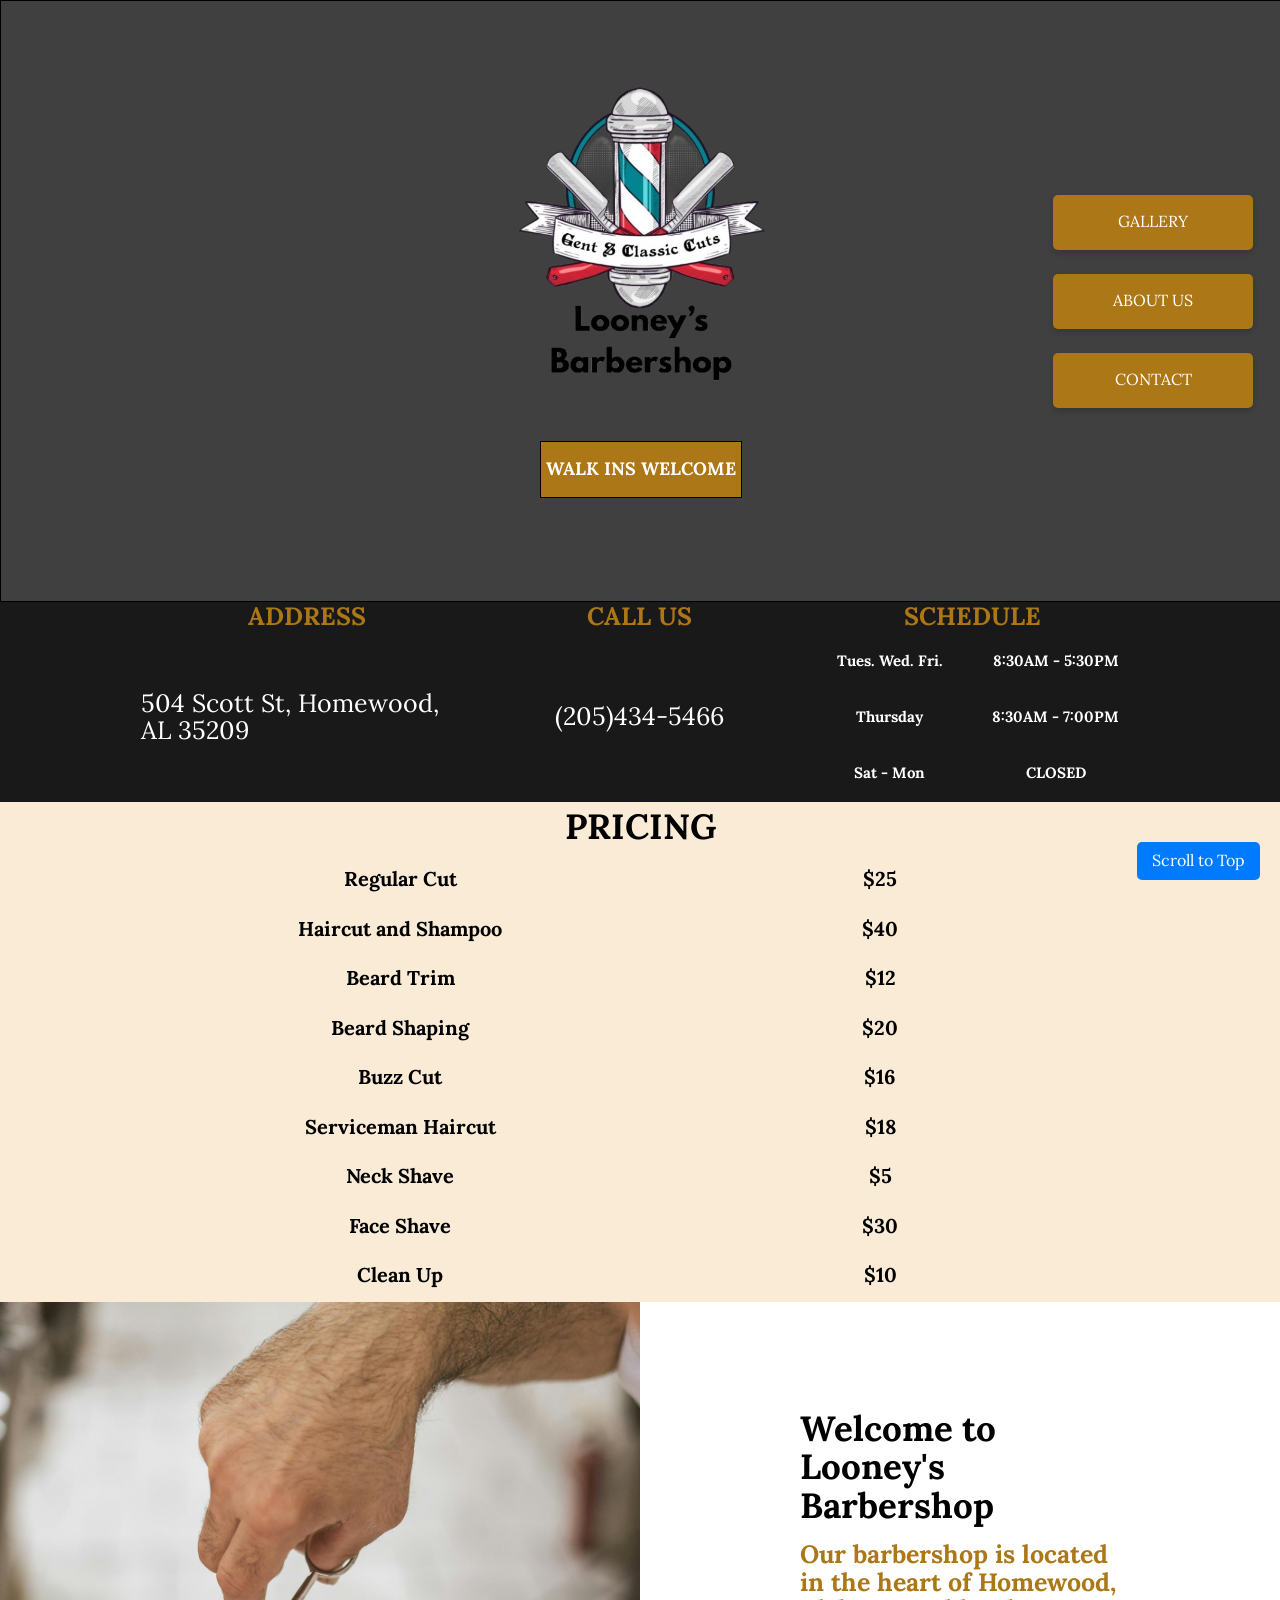
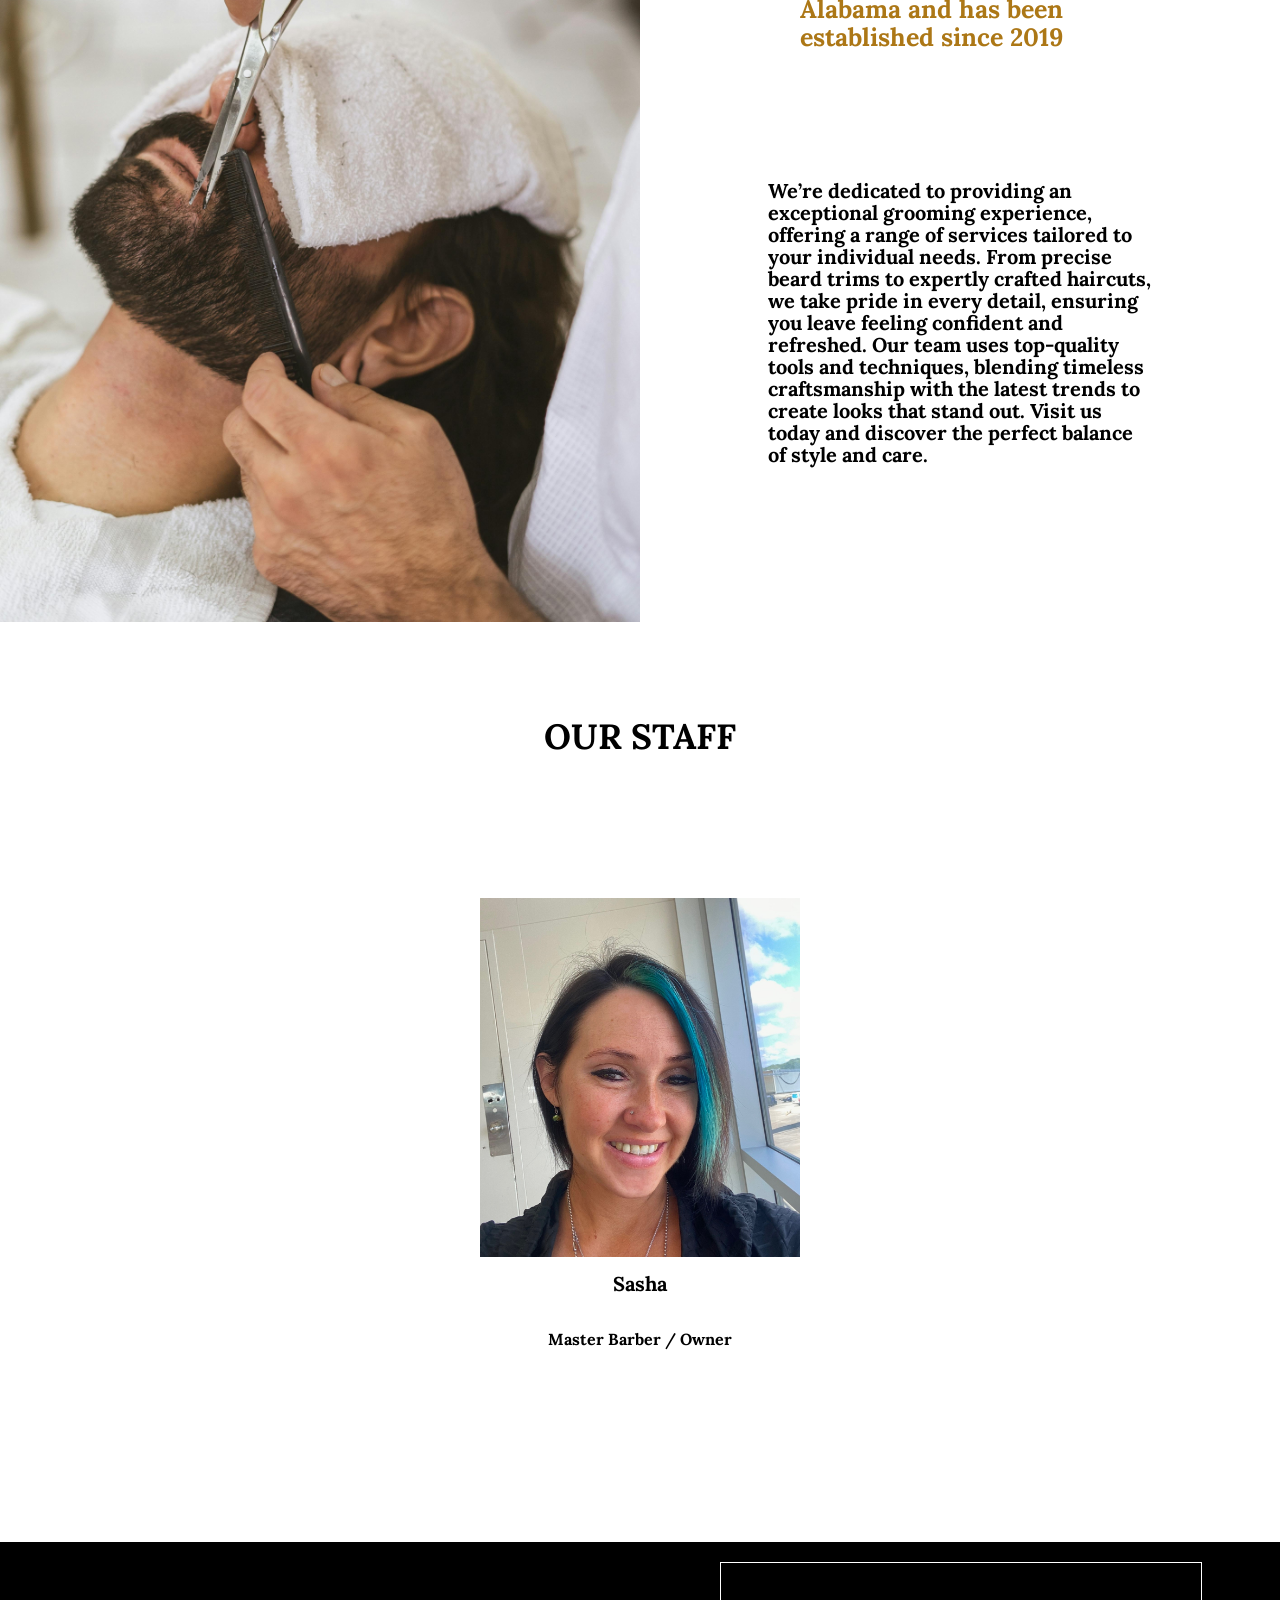
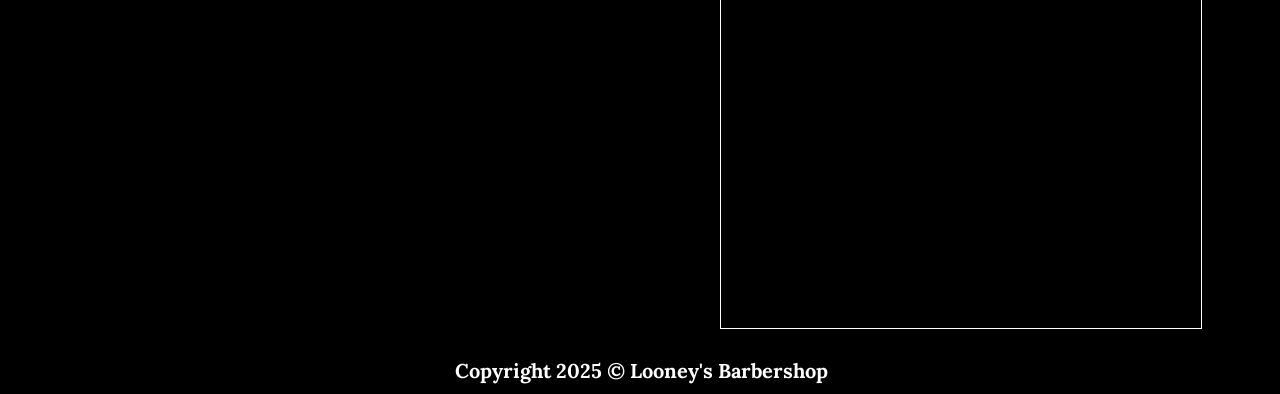
==== commit b7d5d42c: "dates updates." ====
--- a/index.html
+++ b/index.html
@@ -109,7 +109,7 @@
             <div class="info-content-boxes" id="schedule-container-renewed">
                 <div class="schedule-boxes-renewed">
                     <div class="schedule-boxes-left">
-                        <h3 class="schedule-days">Tues - Fri</h3>
+                        <h3 class="schedule-days">Tues. Wed. Fri.</h3>
                     </div>
                     <div class="schedule-boxes-right">
                         <h3 class="schedule-hours">8:30AM - 5:30PM</h3>
--- a/styles.css
+++ b/styles.css
@@ -181,7 +181,7 @@
         }
             .info-header-boxes{
                 width: 100%;
-                height: 10%;
+                height: 15%;
                 display: flex;
                 align-items: center;
                 justify-content: center;
@@ -192,7 +192,7 @@
                 }
             .info-content-boxes{
                 width: 100%;
-                height: 90%;
+                height: 85%;
                 display: flex;
                 align-items: center;
                 justify-content: center;
@@ -229,11 +229,8 @@
                             .schedule-hours{
                                 font-size: 15px;
                             }
-            #address, #phone-number{
-                font-size: 15px;
-            }
-            #hours-one, #hours-two{
-                font-size: 12px;
+            #address, #phone-number-header{
+                font-size: 25px;
             }
 
 /* PRICING SECTION */
